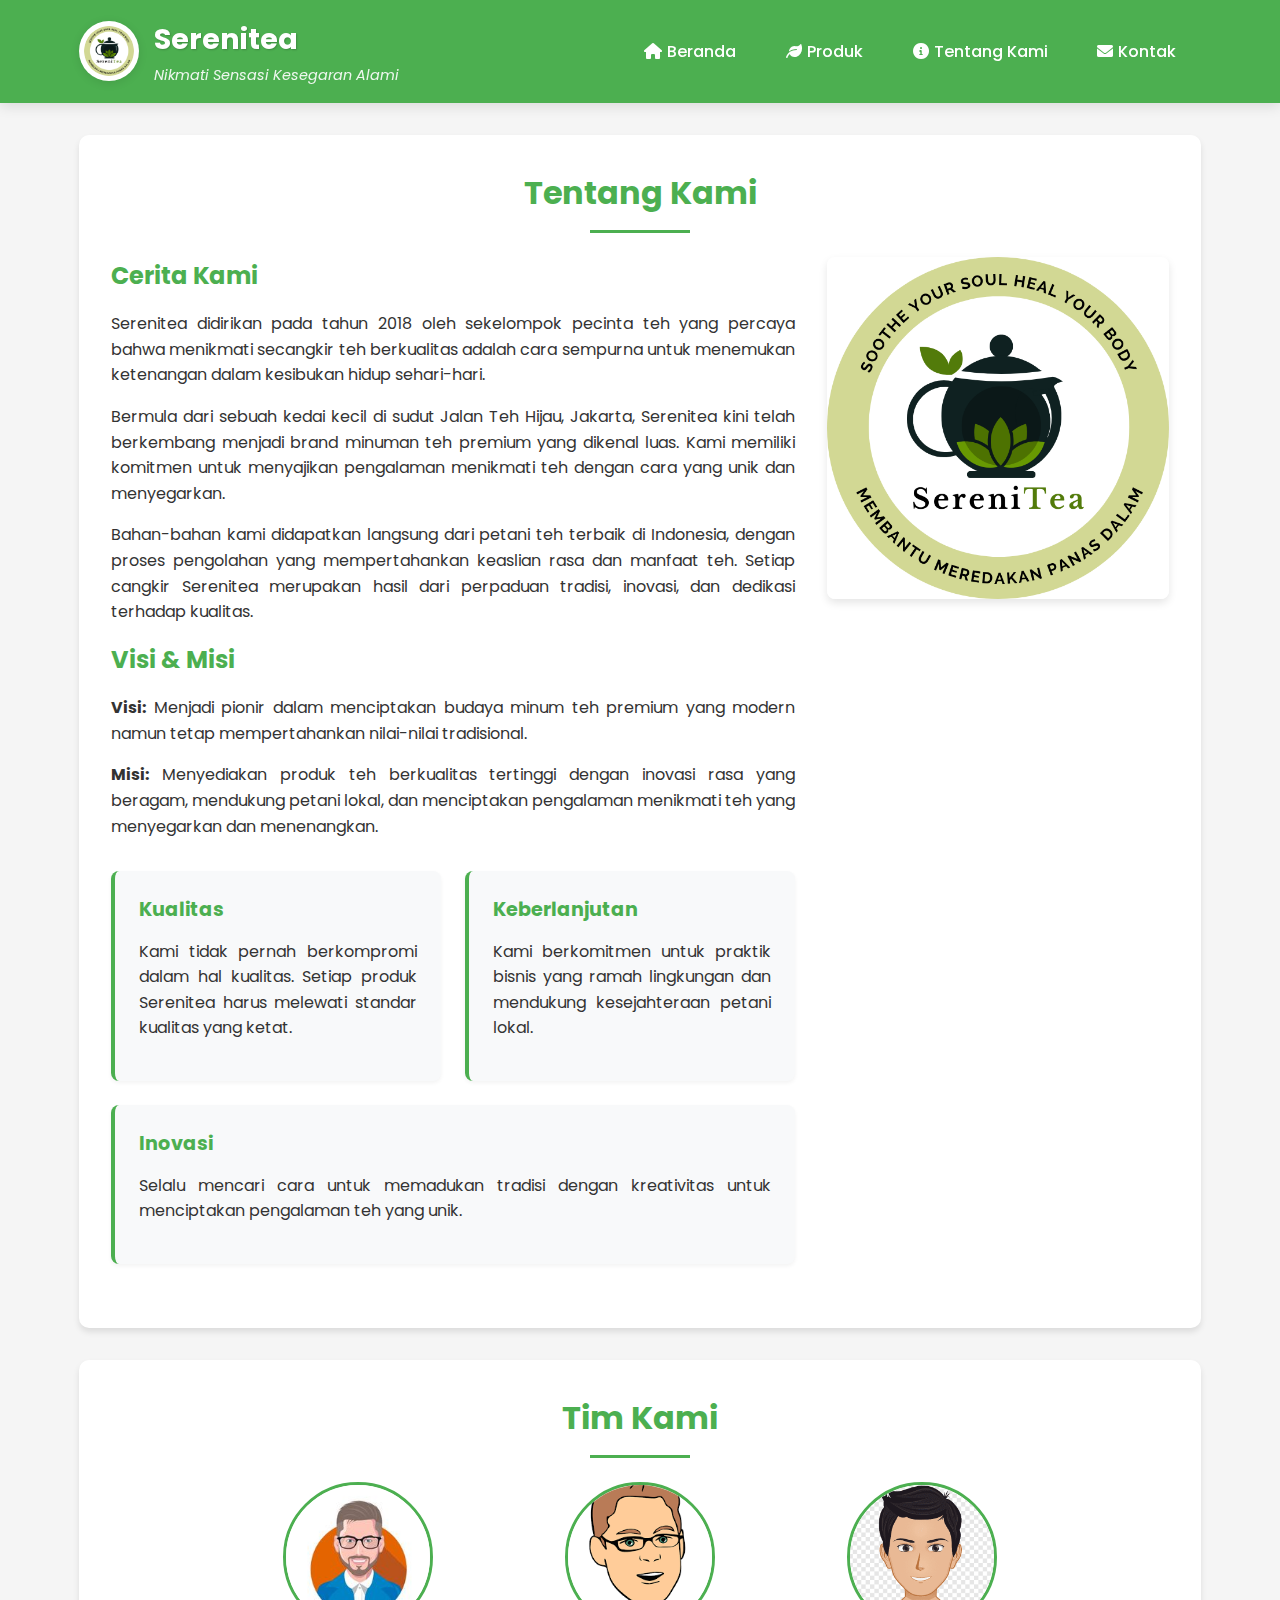
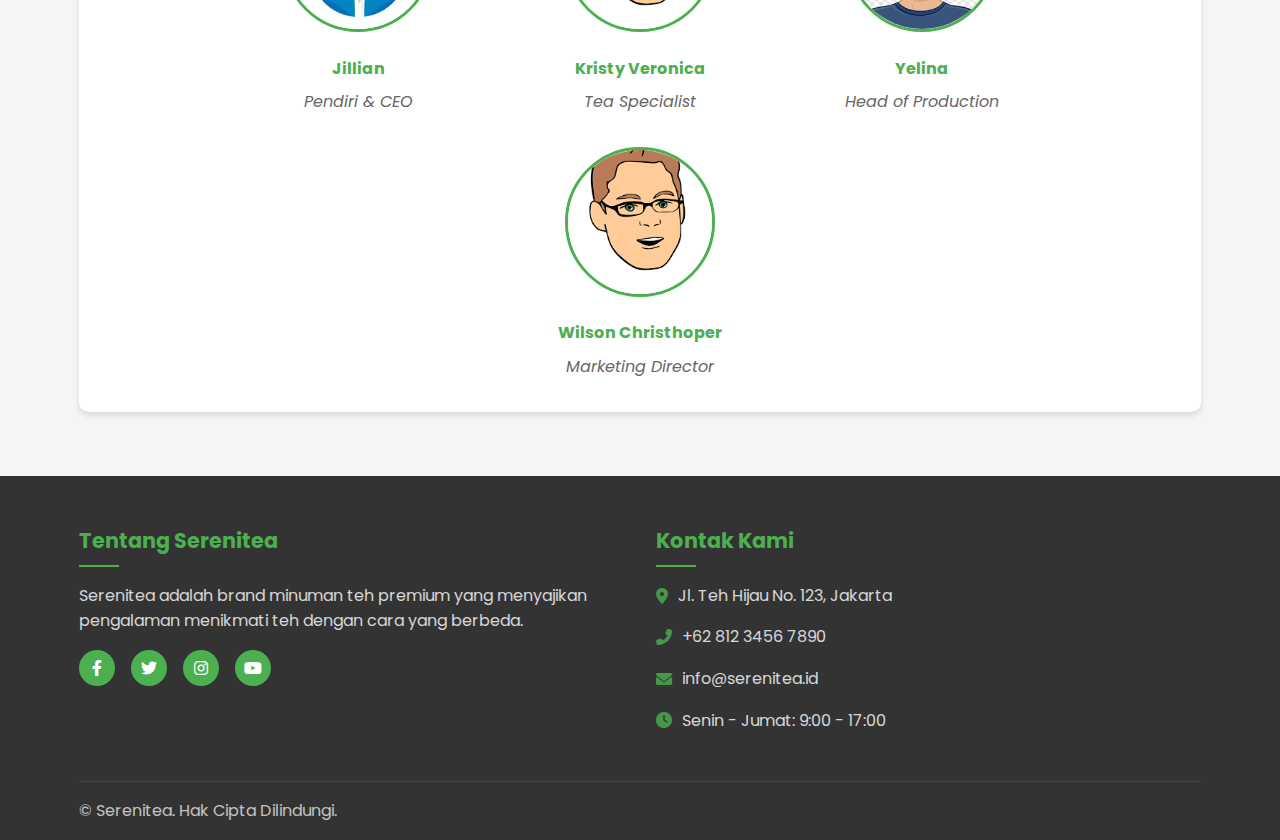
==== about.html @ 5ed1a0b8 "newest" ====
<!DOCTYPE html>
<html lang="id">

<head>
    <meta charset="UTF-8">
    <meta name="viewport" content="width=device-width, initial-scale=1.0">
    <title>Serenitea - Tentang Kami</title>
    <link rel="stylesheet" href="style.css">
    <link rel="preconnect" href="https://fonts.googleapis.com">
    <link rel="preconnect" href="https://fonts.gstatic.com" crossorigin>
    <link href="https://fonts.googleapis.com/css2?family=Poppins:wght@300;400;500;600;700&display=swap" rel="stylesheet">
    <link rel="stylesheet" href="https://cdnjs.cloudflare.com/ajax/libs/font-awesome/6.0.0/css/all.min.css">
    <style>
        /* Main content styles */
        .about-section {
            background-color: white;
            border-radius: 10px;
            box-shadow: 0 4px 6px rgba(0, 0, 0, 0.1);
            padding: 2rem;
            margin-bottom: 2rem;
        }

        .section-title {
            color: #4CAF50;
            text-align: center;
            margin-bottom: 1.5rem;
            font-size: 2rem;
            position: relative;
            padding-bottom: 15px;
        }

        .section-title:after {
            content: '';
            position: absolute;
            width: 100px;
            height: 3px;
            background-color: #4CAF50;
            bottom: 0;
            left: 50%;
            transform: translateX(-50%);
        }

        .about-content {
            display: flex;
            flex-wrap: wrap;
            gap: 2rem;
            margin-bottom: 2rem;
        }

        .about-image {
            flex: 1;
            min-width: 300px;
        }

        .about-image img {
            width: 100%;
            height: auto;
            border-radius: 8px;
            box-shadow: 0 4px 8px rgba(0, 0, 0, 0.1);
        }

        .about-text {
            flex: 2;
            min-width: 300px;
        }

        .about-text p {
            margin-bottom: 1rem;
            text-align: justify;
        }

        .about-text h3 {
            color: #4CAF50;
            margin-bottom: 1rem;
            font-size: 1.5rem;
        }

        .mission-values {
            display: flex;
            flex-wrap: wrap;
            gap: 1.5rem;
            margin-top: 2rem;
        }

        .value-card {
            flex: 1;
            min-width: 250px;
            background-color: #f8f9fa;
            padding: 1.5rem;
            border-radius: 8px;
            box-shadow: 0 2px 4px rgba(0, 0, 0, 0.05);
            border-left: 4px solid #4CAF50;
        }

        .value-card h4 {
            color: #4CAF50;
            margin-bottom: 0.8rem;
            font-size: 1.2rem;
        }

        .team-section {
            background-color: white;
            border-radius: 10px;
            box-shadow: 0 4px 6px rgba(0, 0, 0, 0.1);
            padding: 2rem;
            margin-bottom: 2rem;
        }

        .team-members {
            display: flex;
            flex-wrap: wrap;
            gap: 2rem;
            justify-content: center;
        }

        .team-member {
            width: 250px;
            text-align: center;
        }

        .team-member img {
            width: 150px;
            height: 150px;
            border-radius: 50%;
            object-fit: cover;
            border: 3px solid #4CAF50;
            margin-bottom: 1rem;
        }

        .team-member h4 {
            color: #4CAF50;
            margin-bottom: 0.5rem;
        }

        .team-member p {
            color: #666;
            font-style: italic;
        }

        /* Basic responsive styles */
        @media (max-width: 768px) {
            .about-content {
                flex-direction: column;
            }

            .about-image {
                order: -1;
            }
        }

        @media (max-width: 480px) {
            .value-card {
                min-width: 100%;
            }
        }

        /* Header and footer styles */
        header {
            background-color: var(--primary-color);
            color: var(--white);
            box-shadow: var(--shadow);
            padding: 1rem 0;
            position: sticky;
            top: 0;
            z-index: 100;
            width: 100%;
            top: 0;
            z-index: 1000;
            transition: var(--transition);
        }

        header.scrolled {
            padding: 0.5rem 0;
            background-color: rgba(76, 175, 80, 0.95);
            backdrop-filter: blur(10px);
        }

        .header-container {
            display: flex;
            justify-content: space-between;
            align-items: center;
        }

        .logo-container {
            display: flex;
            align-items: center;
        }

        .brand-logo {
            width: 60px;
            height: 60px;
            margin-right: 15px;
            object-fit: contain;
            border-radius: 50%;
            box-shadow: 0 2px 10px rgba(0, 0, 0, 0.1);
            padding: 5px;
            background-color: var(--white);
        }

        .logo {
            font-size: 1.8rem;
            font-weight: 700;
            margin-bottom: 0.1rem;
            text-shadow: 1px 1px 2px rgba(0, 0, 0, 0.2);
            color: var(--white);
        }

        .tagline {
            font-size: 0.9rem;
            font-style: italic;
            opacity: 0.9;
        }

        .nav-list {
            display: flex;
            list-style: none;
        }

        .nav-list li {
            margin: 0 12px;
        }

        .nav-list a {
            color: var(--white);
            padding: 0.5rem 0.8rem;
            border-radius: 20px;
            font-weight: 500;
            transition: var(--transition);
            display: flex;
            align-items: center;
        }

        .nav-list a i {
            margin-right: 5px;
        }

        .nav-list a:hover,
        .nav-list a.active {
            background-color: rgba(255, 255, 255, 0.2);
            transform: translateY(-2px);
        }

        .menu-toggle {
            display: none;
            font-size: 1.5rem;
            cursor: pointer;
        }

        footer {
            background-color: #333;
            color: white;
            padding: 3rem 0 1rem;
        }

        .footer-content {
            display: flex;
            flex-wrap: wrap;
            gap: 2rem;
            margin-bottom: 2rem;
        }

        .footer-section {
            flex: 1;
            min-width: 250px;
        }

        .footer-section h3 {
            color: #4CAF50;
            margin-bottom: 1rem;
            font-size: 1.3rem;
        }

        .social-links {
            display: flex;
            gap: 1rem;
            margin-top: 1rem;
        }

        .social-links a {
            display: inline-block;
            width: 36px;
            height: 36px;
            background-color: #4CAF50;
            color: white;
            border-radius: 50%;
            display: flex;
            justify-content: center;
            align-items: center;
            transition: background-color 0.3s;
        }

        .social-links a:hover {
            background-color: #388E3C;
        }

        .footer-bottom {
            text-align: center;
            padding-top: 1rem;
            border-top: 1px solid #444;
        }

        /* Responsive styles */
        @media (max-width: 768px) {
            .menu-toggle {
                display: block;
            }

            .nav-list {
                position: absolute;
                top: 100%;
                left: 0;
                right: 0;
                background-color: white;
                flex-direction: column;
                padding: 1rem 0;
                box-shadow: 0 2px 4px rgba(0, 0, 0, 0.1);
                display: none;
            }

            .nav-list.active {
                display: flex;
            }

            .nav-list li {
                margin: 0.5rem 0;
                text-align: center;
            }
        }

        main {
            padding: 2rem 0;
        }

        body {
            font-family: 'Poppins', sans-serif;
            line-height: 1.6;
            color: #333;
            background-color: #f5f5f5;
            margin: 0;
            padding: 0;
        }
    </style>
</head>

<body>
    <header>
        <div class="container">
            <div class="header-container">
                <div class="logo-container">
                    <img src="images/sereni1.png" alt="Serenitea Logo" class="brand-logo">
                    <div class="brand-text">
                        <h1 class="logo">Serenitea</h1>
                        <div class="tagline">Nikmati Sensasi Kesegaran Alami</div>
                    </div>
                </div>
                <nav id="main-nav">
                    <div class="menu-toggle" id="menu-toggle">
                        <i class="fas fa-bars"></i>
                    </div>
                    <ul class="nav-list" id="nav-list">
                        <li><a href="index.html"><i class="fas fa-home"></i> Beranda</a></li>
                        <li><a href="index.html#products"><i class="fas fa-leaf"></i> Produk</a></li>
                        <li><a href="about.html"><i class="fas fa-info-circle"></i> Tentang Kami</a></li>
                        <li><a href="contact.html"><i class="fas fa-envelope"></i> Kontak</a></li>
                    </ul>
                </nav>
            </div>
        </div>
    </header>

    <main>
        <div class="container">
            <section class="about-section">
                <h2 class="section-title">Tentang Kami</h2>
                <div class="about-content">
                    <div class="about-text">
                        <h3>Cerita Kami</h3>
                        <p>Serenitea didirikan pada tahun 2018 oleh sekelompok pecinta teh yang percaya bahwa menikmati secangkir teh berkualitas adalah cara sempurna untuk menemukan ketenangan dalam kesibukan hidup sehari-hari.</p>
                        <p>Bermula dari sebuah kedai kecil di sudut Jalan Teh Hijau, Jakarta, Serenitea kini telah berkembang menjadi brand minuman teh premium yang dikenal luas. Kami memiliki komitmen untuk menyajikan pengalaman menikmati teh dengan cara yang unik dan menyegarkan.</p>
                        <p>Bahan-bahan kami didapatkan langsung dari petani teh terbaik di Indonesia, dengan proses pengolahan yang mempertahankan keaslian rasa dan manfaat teh. Setiap cangkir Serenitea merupakan hasil dari perpaduan tradisi, inovasi, dan dedikasi terhadap kualitas.</p>

                        <h3>Visi & Misi</h3>
                        <p><strong>Visi:</strong> Menjadi pionir dalam menciptakan budaya minum teh premium yang modern namun tetap mempertahankan nilai-nilai tradisional.</p>
                        <p><strong>Misi:</strong> Menyediakan produk teh berkualitas tertinggi dengan inovasi rasa yang beragam, mendukung petani lokal, dan menciptakan pengalaman menikmati teh yang menyegarkan dan menenangkan.</p>

                        <div class="mission-values">
                            <div class="value-card">
                                <h4>Kualitas</h4>
                                <p>Kami tidak pernah berkompromi dalam hal kualitas. Setiap produk Serenitea harus melewati standar kualitas yang ketat.</p>
                            </div>
                            <div class="value-card">
                                <h4>Keberlanjutan</h4>
                                <p>Kami berkomitmen untuk praktik bisnis yang ramah lingkungan dan mendukung kesejahteraan petani lokal.</p>
                            </div>
                            <div class="value-card">
                                <h4>Inovasi</h4>
                                <p>Selalu mencari cara untuk memadukan tradisi dengan kreativitas untuk menciptakan pengalaman teh yang unik.</p>
                            </div>
                        </div>
                    </div>
                    <div class="about-image">
                        <img src="images/sereni1.png" alt="Serenitea Story">
                    </div>
                </div>
            </section>

            <section class="team-section">
                <h2 class="section-title">Tim Kami</h2>
                <div class="team-members">
                    <div class="team-member">
                        <img src="images/avatar1.jpg" alt="Ahmad Rasyid">
                        <h4>Jillian</h4>
                        <p>Pendiri & CEO</p>
                    </div>
                    <div class="team-member">
                        <img src="images/avatar2.png" alt="Sari Dewi">
                        <h4>Kristy Veronica</h4>
                        <p>Tea Specialist</p>
                    </div>
                    <div class="team-member">
                        <img src="images/avatar3.png" alt="Budi Santoso">
                        <h4>Yelina</h4>
                        <p>Head of Production</p>
                    </div>
                    <div class="team-member">
                        <img src="images/avatar2.png" alt="Maya Kusuma">
                        <h4>Wilson Christhoper</h4>
                        <p>Marketing Director</p>
                    </div>
                </div>
            </section>
        </div>
    </main>

    <footer>
        <div class="container">
            <div class="footer-content">
                <div class="footer-section about">
                    <h3>Tentang Serenitea</h3>
                    <p>Serenitea adalah brand minuman teh premium yang menyajikan pengalaman menikmati teh dengan cara yang
                        berbeda.</p>
                    <div class="social-links">
                        <a href="#"><i class="fab fa-facebook-f"></i></a>
                        <a href="#"><i class="fab fa-twitter"></i></a>
                        <a href="https://www.instagram.com/sereniitea.co"><i class="fab fa-instagram"></i></a>
                        <a href="#"><i class="fab fa-youtube"></i></a>
                    </div>
                </div>

                <div class="footer-section contact">
                    <h3>Kontak Kami</h3>
                    <div class="contact-info">
                        <p><i class="fas fa-map-marker-alt"></i> Jl. Teh Hijau No. 123, Jakarta</p>
                        <p><i class="fas fa-phone-alt"></i> +62 812 3456 7890</p>
                        <p><i class="fas fa-envelope"></i> info@serenitea.id</p>
                        <p><i class="fas fa-clock"></i> Senin - Jumat: 9:00 - 17:00</p>
                    </div>
                </div>
            </div>

            <div class="footer-bottom">
                <p>&copy; <?php echo date('Y'); ?> Serenitea. Hak Cipta Dilindungi.</p>
            </div>
        </div>
    </footer>
</body>

</html>
---- style.css ----
/* Base Styles */
:root {
    --primary-color: #4CAF50;
    --primary-dark: #388E3C;
    --primary-light: #C8E6C9;
    --secondary-color: #6D4C41;
    --accent-color: #FF9800;
    --text-color: #333;
    --text-light: #666;
    --text-dark: #222;
    --background: #f8f9fa;
    --white: #fff;
    --gray-light: #eee;
    --shadow: 0 4px 12px rgba(0, 0, 0, 0.1);
    --border-radius: 8px;
    --transition: all 0.3s ease;
}

* {
    margin: 0;
    padding: 0;
    box-sizing: border-box;
    font-family: 'Poppins', sans-serif;
}

html {
    scroll-behavior: smooth;
    font-size: 16px;
}

body {
    background-color: var(--background);
    color: var(--text-color);
    line-height: 1.6;
    overflow-x: hidden;
}

.container {
    width: 90%;
    max-width: 1200px;
    margin: 0 auto;
    padding: 0 15px;
}

a {
    text-decoration: none;
    color: var(--primary-color);
    transition: var(--transition);
}

img {
    max-width: 100%;
    height: auto;
}

/* Buttons */
.btn-primary,
.btn-secondary {
    display: inline-block;
    padding: 0.8rem 1.5rem;
    border-radius: var(--border-radius);
    font-weight: 500;
    text-align: center;
    transition: var(--transition);
    cursor: pointer;
    border: none;
    outline: none;
}

.btn-primary {
    background-color: var(--primary-color);
    color: var(--white);
    box-shadow: 0 2px 5px rgba(76, 175, 80, 0.3);
}

.btn-primary:hover {
    background-color: var(--primary-dark);
    transform: translateY(-2px);
    box-shadow: 0 4px 8px rgba(76, 175, 80, 0.4);
}

.btn-secondary {
    background-color: transparent;
    color: var(--primary-color);
    border: 1px solid var(--primary-color);
}

.btn-secondary:hover {
    background-color: var(--primary-light);
    color: var(--primary-dark);
    transform: translateY(-2px);
}

/* Header */
header {
    background-color: var(--primary-color);
    color: var(--white);
    padding: 1rem 0;
    box-shadow: var(--shadow);
    position: fixed;
    width: 100%;
    top: 0;
    z-index: 1000;
    transition: var(--transition);
}

header.scrolled {
    padding: 0.5rem 0;
    background-color: rgba(76, 175, 80, 0.95);
    backdrop-filter: blur(10px);
}

.header-container {
    display: flex;
    justify-content: space-between;
    align-items: center;
}

.logo-container {
    display: flex;
    align-items: center;
}

.brand-logo {
    width: 60px;
    height: 60px;
    margin-right: 15px;
    object-fit: contain;
    border-radius: 50%;
    box-shadow: 0 2px 10px rgba(0, 0, 0, 0.1);
    padding: 5px;
    background-color: var(--white);
}

.logo {
    font-size: 1.8rem;
    font-weight: 700;
    margin-bottom: 0.1rem;
    text-shadow: 1px 1px 2px rgba(0, 0, 0, 0.2);
    color: var(--white);
}

.tagline {
    font-size: 0.9rem;
    font-style: italic;
    opacity: 0.9;
}

.nav-list {
    display: flex;
    list-style: none;
}

.nav-list li {
    margin: 0 12px;
}

.nav-list a {
    color: var(--white);
    padding: 0.5rem 0.8rem;
    border-radius: 20px;
    font-weight: 500;
    transition: var(--transition);
    display: flex;
    align-items: center;
}

.nav-list a i {
    margin-right: 5px;
}

.nav-list a:hover,
.nav-list a.active {
    background-color: rgba(255, 255, 255, 0.2);
    transform: translateY(-2px);
}

.menu-toggle {
    display: none;
    font-size: 1.5rem;
    cursor: pointer;
}

/* Hero Section */
.hero {
    height: 80vh;
    min-height: 500px;
    background: linear-gradient(rgba(0, 0, 0, 0.5), rgba(0, 0, 0, 0.5)), url('images/hero-bg.jpg');
    background-size: cover;
    background-position: center;
    display: flex;
    align-items: center;
    margin-top: 70px;
    color: var(--white);
    text-align: center;
    position: relative;
}

.hero::after {
    content: '';
    position: absolute;
    bottom: 0;
    left: 0;
    width: 100%;
    height: 100px;
    background: linear-gradient(to bottom, transparent, var(--background));
}

.hero-content {
    z-index: 1;
    max-width: 800px;
    margin: 0 auto;
    padding: 0 20px;
}

.hero-content h1 {
    font-size: 3rem;
    margin-bottom: 1.5rem;
    text-shadow: 2px 2px 4px rgba(0, 0, 0, 0.5);
}

.hero-content p {
    font-size: 1.2rem;
    margin-bottom: 2rem;
    text-shadow: 1px 1px 2px rgba(0, 0, 0, 0.5);
}

/* Section Styles */
section {
    padding: 4rem 0;
}

.section-title {
    color: var(--primary-color);
    text-align: center;
    margin-bottom: 2.5rem;
    font-size: 2.2rem;
    position: relative;
    padding-bottom: 15px;
}

.section-title:after {
    content: '';
    position: absolute;
    width: 80px;
    height: 3px;
    background-color: var(--primary-color);
    bottom: 0;
    left: 50%;
    transform: translateX(-50%);
}

/* Welcome Section */
.welcome-section {
    background-color: var(--white);
    border-radius: var(--border-radius);
    box-shadow: var(--shadow);
    padding: 3rem;
    margin-bottom: 2rem;
}

.welcome-content {
    display: flex;
    gap: 3rem;
    align-items: center;
}

.welcome-text {
    flex: 1;
}

.welcome-text p {
    margin-bottom: 1.5rem;
    color: var(--text-light);
    line-height: 1.8;
}

.welcome-features {
    display: flex;
    gap: 1.5rem;
    margin: 2rem 0;
}

.feature {
    flex: 1;
    text-align: center;
    padding: 1.5rem;
    background-color: var(--gray-light);
    border-radius: var(--border-radius);
    transition: var(--transition);
}

.feature:hover {
    transform: translateY(-5px);
    box-shadow: var(--shadow);
}

.feature i {
    font-size: 2rem;
    color: var(--primary-color);
    margin-bottom: 1rem;
}

.feature h3 {
    font-size: 1.2rem;
    margin-bottom: 0.5rem;
    color: var(--text-dark);
}

.feature p {
    font-size: 0.9rem;
    color: var(--text-light);
    margin-bottom: 0;
}

.welcome-image {
    flex: 1;
    border-radius: var(--border-radius);
    overflow: hidden;
    box-shadow: var(--shadow);
}

.welcome-image img {
    width: 100%;
    height: 100%;
    object-fit: cover;
    transition: var(--transition);
    vertical-align: middle;
}

.welcome-image:hover img {
    transform: scale(1.05);
}

/* Products Section */
.products-section {
    background-color: var(--white);
    border-radius: var(--border-radius);
    box-shadow: var(--shadow);
    padding: 3rem;
    margin-bottom: 2rem;
}

.products-filter {
    display: flex;
    justify-content: center;
    flex-wrap: wrap;
    gap: 1rem;
    margin-bottom: 2rem;
}

.filter-btn {
    padding: 0.5rem 1.5rem;
    background-color: transparent;
    border: 1px solid var(--primary-color);
    border-radius: 30px;
    cursor: pointer;
    font-size: 0.9rem;
    transition: var(--transition);
    color: var(--primary-color);
}

.filter-btn:hover,
.filter-btn.active {
    background-color: var(--primary-color);
    color: var(--white);
}

.products-grid {
    display: grid;
    grid-template-columns: repeat(auto-fill, minmax(260px, 1fr));
    gap: 2rem;
}

.product-card {
    background-color: var(--white);
    border-radius: var(--border-radius);
    overflow: hidden;
    box-shadow: 0 5px 15px rgba(0, 0, 0, 0.08);
    transition: var(--transition);
    position: relative;
    display: flex;
    flex-direction: column;
}

.product-card:hover {
    transform: translateY(-10px);
    box-shadow: 0 15px 30px rgba(0, 0, 0, 0.1);
}

.product-badge {
    position: absolute;
    top: 15px;
    left: -5px;
    background: var(--accent-color);
    color: var(--white);
    padding: 5px 15px;
    font-size: 0.8rem;
    font-weight: 600;
    border-radius: 0 20px 20px 0;
    z-index: 2;
    box-shadow: 0 2px 5px rgba(0, 0, 0, 0.2);
}

.product-badge:before {
    content: '';
    position: absolute;
    left: 0;
    bottom: -5px;
    width: 5px;
    height: 5px;
    background-color: darken(var(--accent-color), 30%);
    border-radius: 0 0 0 5px;
    filter: brightness(60%);
}

.product-image {
    height: 200px;
    overflow: hidden;
    position: relative;
}

.product-image img {
    width: 100%;
    height: 100%;
    object-fit: cover;
    transition: var(--transition);
}

.product-overlay {
    position: absolute;
    top: 0;
    left: 0;
    width: 100%;
    height: 100%;
    background-color: rgba(0, 0, 0, 0.5);
    display: flex;
    align-items: center;
    justify-content: center;
    opacity: 0;
    transition: var(--transition);
}

.product-card:hover .product-overlay {
    opacity: 1;
}

.product-card:hover .product-image img {
    transform: scale(1.1);
}

.btn-view {
    background-color: var(--white);
    color: var(--primary-color);
    padding: 0.6rem 1.2rem;
    border-radius: 30px;
    font-weight: 500;
    transition: var(--transition);
}

.btn-view:hover {
    background-color: var(--primary-color);
    color: var(--white);
}

.product-info {
    padding: 1.5rem;
    display: flex;
    flex-direction: column;
    flex-grow: 1;
}

.product-name {
    font-size: 1.2rem;
    font-weight: 600;
    margin-bottom: 0.5rem;
    color: var(--primary-color);
}

.product-rating {
    margin-bottom: 0.8rem;
    color: #FFD700;
}

.product-rating span {
    color: var(--text-light);
    margin-left: 5px;
    font-size: 0.9rem;
}

.product-description {
    font-size: 0.9rem;
    color: var(--text-light);
    margin-bottom: 1rem;
    flex-grow: 1;
}

.product-price {
    font-weight: 700;
    color: var(--text-dark);
    margin-bottom: 1rem;
    font-size: 1.1rem;
}

.product-actions {
    display: flex;
    gap: 0.8rem;
}

.product-actions a {
    flex: 1;
    padding: 0.5rem;
    font-size: 0.9rem;
    text-align: center;
}

.products-more {
    text-align: center;
    margin-top: 2.5rem;
}

/* Testimonial Section */
.testimonial-section {
    background-color: var(--white);
    border-radius: var(--border-radius);
    box-shadow: var(--shadow);
    padding: 3rem;
    margin-bottom: 2rem;
}

.testimonial-slider {
    position: relative;
    max-width: 900px;
    margin: 0 auto;
}

.testimonial-item {
    text-align: center;
    padding: 1.5rem;
    background-color: var(--gray-light);
    border-radius: var(--border-radius);
    margin: 0 auto;
    max-width: 700px;
}

.testimonial-rating {
    color: #FFD700;
    margin-bottom: 1rem;
}

.testimonial-text {
    font-size: 1.1rem;
    font-style: italic;
    margin-bottom: 1.5rem;
    color: var(--text-dark);
    line-height: 1.8;
}

.testimonial-author {
    display: flex;
    align-items: center;
    justify-content: center;
    gap: 15px;
}

.testimonial-avatar {
    width: 60px;
    height: 60px;
    border-radius: 50%;
    object-fit: cover;
    border: 3px solid var(--primary-light);
}

.testimonial-author h4 {
    font-weight: 600;
    margin-bottom: 0.2rem;
}

.testimonial-author p {
    font-size: 0.9rem;
    color: var(--text-light);
}

.testimonial-navigation {
    display: flex;
    align-items: center;
    justify-content: center;
    margin-top: 2rem;
}

/* Footer */
footer {
    background-color: #333;
    color: var(--white);
    padding: 4rem 0 2rem;
}

.footer-content {
    display: flex;
    flex-wrap: wrap;
    gap: 2rem;
    margin-bottom: 2rem;
}

.footer-section {
    flex: 1;
    min-width: 250px;
}

.footer-section h3 {
    color: var(--primary-color);
    margin-bottom: 1.5rem;
    font-size: 1.3rem;
    position: relative;
    padding-bottom: 10px;
}

.footer-section h3:after {
    content: '';
    position: absolute;
    width: 40px;
    height: 2px;
    background-color: var(--primary-color);
    bottom: 0;
    left: 0;
}

.footer-section p {
    margin-bottom: 1rem;
    opacity: 0.8;
}

.social-links {
    display: flex;
    gap: 15px;
    margin-top: 1.5rem;
}

.social-links a {
    display: flex;
    align-items: center;
    justify-content: center;
    width: 40px;
    height: 40px;
    background-color: rgba(255, 255, 255, 0.1);
    border-radius: 50%;
    color: var(--white);
    transition: var(--transition);
}

.social-links a:hover {
    background-color: var(--primary-color);
    transform: translateY(-3px);
}

.footer-section.links ul {
    list-style: none;
}

.footer-section.links ul li {
    margin-bottom: 0.8rem;
}

.footer-section.links ul li a {
    color: var(--white);
    opacity: 0.8;
    transition: var(--transition);
}

.footer-section.links ul li a:hover {
    opacity: 1;
    color: var(--primary-color);
    margin-left: 5px;
}

.contact-info p {
    display: flex;
    align-items: center;
    margin-bottom: 1rem;
}

.contact-info p i {
    margin-right: 10px;
    color: var(--primary-color);
}

.footer-bottom {
    text-align: center;
    padding-top: 2rem;
    border-top: 1px solid rgba(255, 255, 255, 0.1);
    display: flex;
    flex-wrap: wrap;
    justify-content: space-between;
    align-items: center;
    gap: 1rem;
}

.footer-bottom p {
    opacity: 0.7;
}

.footer-payment {
    display: flex;
    align-items: center;
    gap: 10px;
}

.footer-payment span {
    opacity: 0.7;
    font-size: 0.9rem;
}

.footer-payment img {
    height: 30px;
}

/* Back to Top */
.back-to-top {
    position: fixed;
    bottom: 30px;
    right: 30px;
    width: 50px;
    height: 50px;
    background-color: var(--primary-color);
    color: var(--white);
    border-radius: 50%;
    display: flex;
    align-items: center;
    justify-content: center;
    box-shadow: 0 2px 10px rgba(0, 0, 0, 0.2);
    opacity: 0;
    visibility: hidden;
    transition: var(--transition);
    z-index: 999;
}

.back-to-top.active {
    opacity: 1;
    visibility: visible;
}

.back-to-top:hover {
    background-color: var(--primary-dark);
    transform: translateY(-5px);
}

/* Responsive Design */
@media (max-width: 992px) {
    .welcome-content {
        flex-direction: column;
    }

.welcome-image {
    order: -1;
}

.products-grid {
    grid-template-columns: repeat(auto-fill, minmax(220px, 1fr));
}
}

@media (max-width: 768px) {
    html {
        font-size: 14px;
    }

    Copy.hero-content h1 {
        font-size: 2.5rem;
    }

    .menu-toggle {
        display: block;
    }

    .nav-list {
        position: absolute;
        top: 100%;
        left: 0;
        right: 0;
        background-color: var(--primary-color);
        flex-direction: column;
        padding: 1rem 0;
        clip-path: polygon(0 0, 100% 0, 100% 0, 0 0);
        transition: var(--transition);
    }

    .nav-list.active {
        clip-path: polygon(0 0, 100% 0, 100% 100%, 0 100%);
    }

    .nav-list li {
        margin: 0.5rem 0;
    }

    .welcome-features {
        flex-direction: column;
    }

    .products-grid {
        grid-template-columns: repeat(auto-fill, minmax(230px, 1fr));
    }

    .tracking-form {
        flex-direction: column;
    }

    .newsletter-form {
        flex-direction: column;
    }
}

@media (max-width: 576px) {
    .hero-content h1 {
        font-size: 2rem;
    }

    Copy.welcome-section,
    .products-section,
    .testimonial-section {
        padding: 2rem 1.5rem;
    }

    .section-title {
        font-size: 1.8rem;
    }

    .products-grid {
        grid-template-columns: 1fr;
    }

    .footer-bottom {
        flex-direction: column;
    }
}

/* Modal Styles */
.modal {
  display: none;
  position: fixed;
  z-index: 1000;
  left: 0;
  top: 0;
  width: 100%;
  height: 100%;
  overflow: hidden;
  background-color: rgba(0, 0, 0, 0.7);
}

.modal-content {
  background-color: #fff;
  margin: 10% auto;
  padding: 20px;
  border-radius: 8px;
  width: 80%;
  max-width: 600px;
  box-shadow: 0 4px 8px rgba(0, 0, 0, 0.2);
  position: relative;
  overflow-y: auto;
  max-height: 80vh;
}

.close-modal {
  position: absolute;
  top: 10px;
  right: 15px;
  color: #666;
  font-size: 28px;
  font-weight: bold;
  cursor: pointer;
}

.close-modal:hover {
  color: #000;
}

.modal-product-image {
  width: 100%;
  max-height: 300px;
  object-fit: cover;
  border-radius: 4px;
  margin-bottom: 15px;
}

.modal-product-title {
  font-size: 24px;
  margin-bottom: 10px;
}

.modal-product-rating {
  color: #f8ce0b;
  margin-bottom: 10px;
}

.modal-product-price {
  font-size: 20px;
  font-weight: bold;
  color: #4CAF50;
  margin-bottom: 15px;
}

.modal-product-description {
  margin-bottom: 15px;
  line-height: 1.6;
}
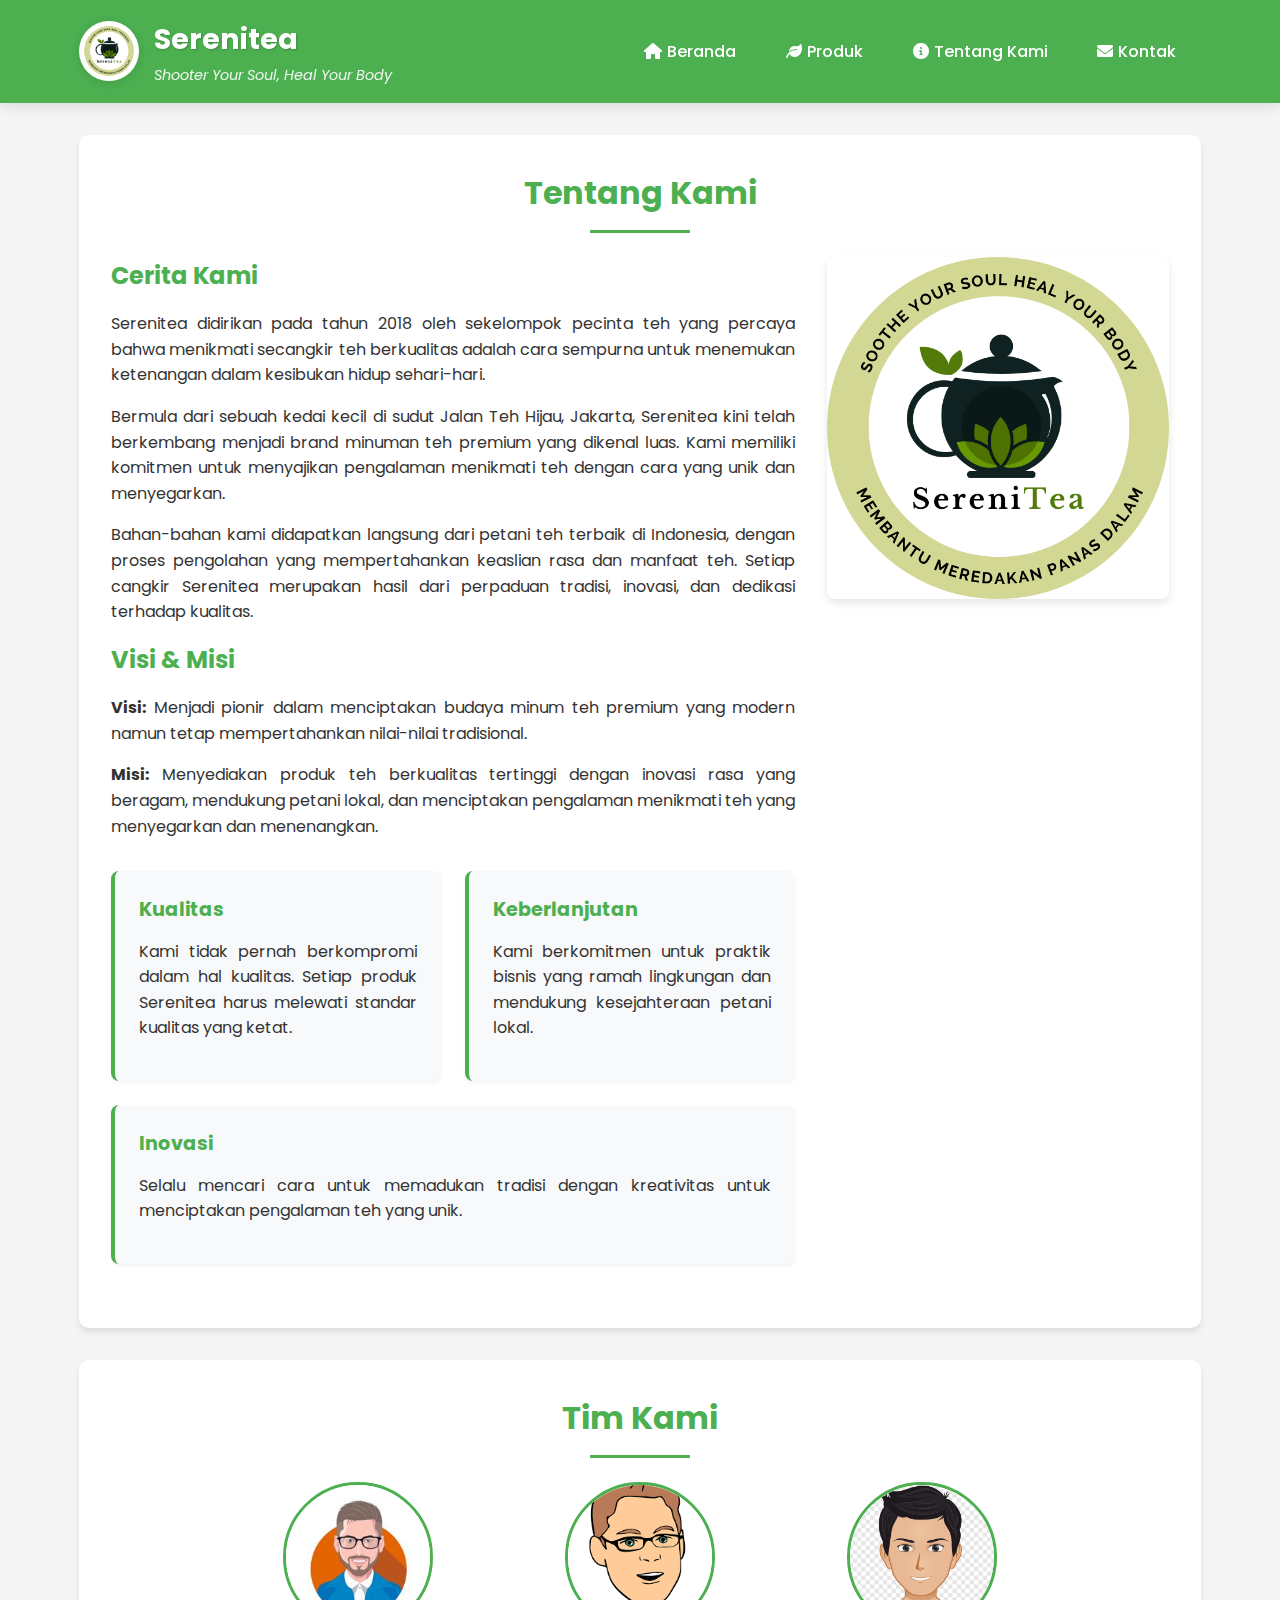
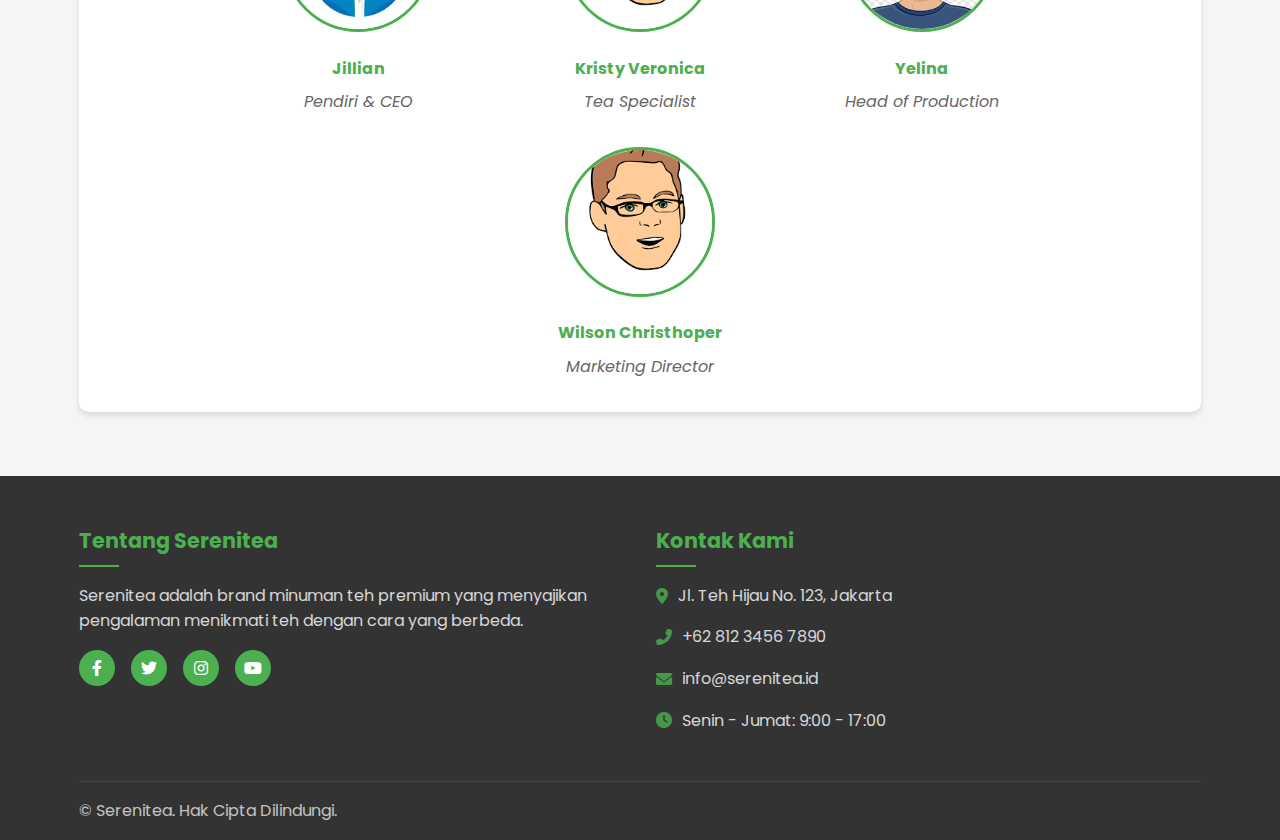
==== commit 60fbbc89: "Update about.html" ====
--- a/about.html
+++ b/about.html
@@ -310,20 +310,19 @@
                 top: 100%;
                 left: 0;
                 right: 0;
-                background-color: white;
+                background-color: var(--primary-color);
                 flex-direction: column;
                 padding: 1rem 0;
-                box-shadow: 0 2px 4px rgba(0, 0, 0, 0.1);
-                display: none;
+                clip-path: polygon(0 0, 100% 0, 100% 0, 0 0);
+                transition: var(--transition);
             }
 
             .nav-list.active {
-                display: flex;
+                clip-path: polygon(0 0, 100% 0, 100% 100%, 0 100%);
             }
 
             .nav-list li {
                 margin: 0.5rem 0;
-                text-align: center;
             }
         }
 
@@ -350,14 +349,14 @@
                     <img src="images/sereni1.png" alt="Serenitea Logo" class="brand-logo">
                     <div class="brand-text">
                         <h1 class="logo">Serenitea</h1>
-                        <div class="tagline">Nikmati Sensasi Kesegaran Alami</div>
+                        <div class="tagline">Shooter Your Soul, Heal Your Body</div>
                     </div>
                 </div>
                 <nav id="main-nav">
                     <div class="menu-toggle" id="menu-toggle">
                         <i class="fas fa-bars"></i>
                     </div>
-                    <ul class="nav-list" id="nav-list">
+                    <ul class="nav-list">
                         <li><a href="index.html"><i class="fas fa-home"></i> Beranda</a></li>
                         <li><a href="index.html#products"><i class="fas fa-leaf"></i> Produk</a></li>
                         <li><a href="about.html"><i class="fas fa-info-circle"></i> Tentang Kami</a></li>
@@ -464,5 +463,5 @@
         </div>
     </footer>
 </body>
-
-</html>+<script src="script.js"></script>
+</html>
--- a/style.css
+++ b/style.css
@@ -77,6 +77,7 @@
     background-color: var(--primary-dark);
     transform: translateY(-2px);
     box-shadow: 0 4px 8px rgba(76, 175, 80, 0.4);
+    transition: all 0.3s ease;
 }
 
 .btn-secondary {
@@ -93,7 +94,7 @@
 
 /* Header */
 header {
-    background-color: var(--primary-color);
+    background-color: rgba(76, 175, 80, 0.9); /* Warna dengan transparansi */
     color: var(--white);
     padding: 1rem 0;
     box-shadow: var(--shadow);
@@ -101,7 +102,8 @@
     width: 100%;
     top: 0;
     z-index: 1000;
-    transition: var(--transition);
+    transition: background-color 0.3s ease;
+    backdrop-filter: blur(10px); /* Efek blur */
 }
 
 header.scrolled {
@@ -160,7 +162,7 @@
     padding: 0.5rem 0.8rem;
     border-radius: 20px;
     font-weight: 500;
-    transition: var(--transition);
+    transition: all 0.3s ease;
     display: flex;
     align-items: center;
 }
@@ -173,12 +175,14 @@
 .nav-list a.active {
     background-color: rgba(255, 255, 255, 0.2);
     transform: translateY(-2px);
+    box-shadow: 0 4px 8px rgba(0, 0, 0, 0.1); /* Bayangan saat hover */
 }
 
 .menu-toggle {
     display: none;
-    font-size: 1.5rem;
     cursor: pointer;
+    font-size: 24px;
+    color: #333;
 }
 
 /* Hero Section */
@@ -341,43 +345,22 @@
     margin-bottom: 2rem;
 }
 
-.products-filter {
-    display: flex;
-    justify-content: center;
-    flex-wrap: wrap;
-    gap: 1rem;
-    margin-bottom: 2rem;
-}
-
-.filter-btn {
-    padding: 0.5rem 1.5rem;
-    background-color: transparent;
-    border: 1px solid var(--primary-color);
-    border-radius: 30px;
-    cursor: pointer;
-    font-size: 0.9rem;
-    transition: var(--transition);
-    color: var(--primary-color);
-}
-
-.filter-btn:hover,
-.filter-btn.active {
-    background-color: var(--primary-color);
-    color: var(--white);
-}
-
 .products-grid {
     display: grid;
-    grid-template-columns: repeat(auto-fill, minmax(260px, 1fr));
+    grid-template-columns: repeat(2, 1fr);
+    grid-template-rows: repeat(2, auto);
     gap: 2rem;
+    max-width: 900px;
+    margin: 0 auto;
 }
 
 .product-card {
+    height: 100%;
     background-color: var(--white);
     border-radius: var(--border-radius);
     overflow: hidden;
-    box-shadow: 0 5px 15px rgba(0, 0, 0, 0.08);
-    transition: var(--transition);
+    transition: transform 0.3s ease, box-shadow 0.3s ease;
+    box-shadow: 0 4px 6px rgba(0, 0, 0, 0.1); /* Bayangan halus */
     position: relative;
     display: flex;
     flex-direction: column;
@@ -502,36 +485,83 @@
     font-size: 1.1rem;
 }
 
-.product-actions {
-    display: flex;
-    gap: 0.8rem;
-}
-
-.product-actions a {
-    flex: 1;
-    padding: 0.5rem;
-    font-size: 0.9rem;
-    text-align: center;
-}
-
-.products-more {
-    text-align: center;
-    margin-top: 2.5rem;
-}
-
 /* Testimonial Section */
 .testimonial-section {
     background-color: var(--white);
     border-radius: var(--border-radius);
     box-shadow: var(--shadow);
-    padding: 3rem;
+    padding: 3rem 1.5rem; /* Reduced side padding for mobile */
     margin-bottom: 2rem;
 }
 
 .testimonial-slider {
     position: relative;
-    max-width: 900px;
-    margin: 0 auto;
+    overflow: hidden;
+    width: 100%;
+    min-height: 200px; /* Base height, will expand with content */
+}
+
+.testimonial-slide {
+    position: absolute;
+    width: 100%;
+    opacity: 0;
+    transform: translateX(20px);
+    transition: opacity 0.6s ease, transform 0.6s ease;
+    pointer-events: none;
+}
+
+.testimonial-slide.active {
+    opacity: 1;
+    transform: translateX(0);
+    position: relative;
+    pointer-events: auto;
+}
+
+.testimonial-grid {
+    display: grid;
+    grid-template-columns: repeat(2, 1fr); /* 2 columns by default */
+    gap: 20px;
+    padding: 10px;
+}
+
+/* Responsive grid - switch to 1 column on mobile */
+@media (max-width: 768px) {
+    .testimonial-grid {
+        grid-template-columns: 1fr; /* Single column on mobile */
+    }
+    
+    .testimonial-section {
+        padding: 2rem 1rem; /* Further reduce padding on mobile */
+    }
+    .products-grid {
+        grid-template-columns: 1fr;
+    }
+    .welcome-content {
+        flex-direction: column;
+    }
+    .welcome-image {
+        order: -1;
+    }
+}
+
+/* Even smaller screens */
+@media (max-width: 480px) {
+    .testimonial-section {
+        padding: 1.5rem 0.75rem;
+    }
+    
+    .testimonial-item {
+        padding: 1rem;
+    }
+    
+    .testimonial-text {
+        font-size: 1rem;
+    }
+    
+    .testimonial-avatar {
+        width: 60px;
+        height: 60px;
+    }
 }
 
 .testimonial-item {
@@ -540,7 +570,23 @@
     background-color: var(--gray-light);
     border-radius: var(--border-radius);
     margin: 0 auto;
-    max-width: 700px;
+    margin-bottom: 20px;
+    max-width: 100%; /* Allow to fill available space */
+    transition: transform 0.3s ease, box-shadow 0.3s ease;
+    box-shadow: 0 4px 6px rgba(0, 0, 0, 0.1);
+}
+
+.testimonial-item:hover {
+    transform: translateY(-5px);
+    box-shadow: 0 8px 16px rgba(0, 0, 0, 0.2);
+}
+
+/* Disable hover effect on touch devices */
+@media (hover: none) {
+    .testimonial-item:hover {
+        transform: none;
+        box-shadow: 0 4px 6px rgba(0, 0, 0, 0.1);
+    }
 }
 
 .testimonial-rating {
@@ -561,14 +607,23 @@
     align-items: center;
     justify-content: center;
     gap: 15px;
+    flex-wrap: wrap; /* Allow wrapping on very small screens */
+}
+
+/* Adjust author info on very small screens */
+@media (max-width: 360px) {
+    .testimonial-author {
+        flex-direction: column;
+        gap: 10px;
+    }
 }
 
 .testimonial-avatar {
-    width: 60px;
-    height: 60px;
+    width: 80px;
+    height: 80px;
     border-radius: 50%;
     object-fit: cover;
-    border: 3px solid var(--primary-light);
+    border: 3px solid #4CAF50;
 }
 
 .testimonial-author h4 {
@@ -586,6 +641,42 @@
     align-items: center;
     justify-content: center;
     margin-top: 2rem;
+}
+
+.slider-dots {
+    text-align: center;
+    margin-top: 20px;
+    position: relative;
+    z-index: 2;
+}
+
+.slider-dots .dot {
+    cursor: pointer;
+    height: 10px;
+    width: 10px;
+    margin: 0 5px;
+    background-color: #bbb;
+    border-radius: 50%;
+    display: inline-block;
+    transition: background-color 0.3s ease, transform 0.3s ease;
+}
+
+/* Make dots larger on touch devices for easier tapping */
+@media (max-width: 768px) {
+    .slider-dots .dot {
+        height: 12px;
+        width: 12px;
+        margin: 0 8px;
+    }
+}
+
+.slider-dots .dot:hover {
+    transform: scale(1.2);
+}
+
+.slider-dots .dot.active {
+    background-color: #4CAF50 !important;
+    transform: scale(1.3);
 }
 
 /* Footer */
@@ -697,21 +788,6 @@
 
 .footer-bottom p {
     opacity: 0.7;
-}
-
-.footer-payment {
-    display: flex;
-    align-items: center;
-    gap: 10px;
-}
-
-.footer-payment span {
-    opacity: 0.7;
-    font-size: 0.9rem;
-}
-
-.footer-payment img {
-    height: 30px;
 }
 
 /* Back to Top */
@@ -797,15 +873,8 @@
     }
 
     .products-grid {
-        grid-template-columns: repeat(auto-fill, minmax(230px, 1fr));
-    }
-
-    .tracking-form {
-        flex-direction: column;
-    }
-
-    .newsletter-form {
-        flex-direction: column;
+        grid-template-columns: 1fr;
+        grid-template-rows: auto;
     }
 }
 
@@ -830,6 +899,115 @@
 
     .footer-bottom {
         flex-direction: column;
+    }
+}
+
+/* Rempah Section Styles */
+.rempah-section {
+    background-color: var(--white);
+        border-radius: var(--border-radius);
+        box-shadow: var(--shadow);
+        padding: 3rem 1.5rem;
+        /* Reduced horizontal padding for mobile */
+        margin-bottom: 2rem;
+}
+
+.rempah-grid {
+    display: grid;
+    grid-template-columns: repeat(3, 1fr);
+    gap: 30px;
+    margin-top: 40px;
+}
+
+.rempah-description {
+    max-width: 900px;
+    margin: 0 auto 40px;
+    text-align: center;
+}
+
+.rempah-description p {
+    font-size: 16px;
+    line-height: 1.6;
+    color: #555;
+}
+
+.rempah-card {
+    background: #fff;
+    border-radius: 10px;
+    overflow: hidden;
+    box-shadow: 0 5px 15px rgba(0, 0, 0, 0.08);
+    transition: transform 0.3s ease, box-shadow 0.3s ease;
+}
+
+.rempah-card:hover {
+    transform: translateY(-5px);
+    box-shadow: 0 8px 25px rgba(0, 0, 0, 0.12);
+}
+
+.rempah-image {
+    height: 250px;
+    overflow: hidden;
+
+}
+
+.rempah-image img {
+    width: 100%;
+    height: 100%;
+    object-fit: cover;
+    transition: transform 0.5s ease;
+}
+
+.rempah-card:hover .rempah-image img {
+    transform: scale(1.05);
+}
+
+/*.rempah-info {
+    padding: 15px;
+    text-align: center;
+}*/
+
+.rempah-info h3 {
+    margin: 0;
+    font-size: 20px;
+    color: #333;
+}
+
+/* Responsive adjustments */
+@media (max-width: 768px) {
+    .rempah-grid {
+        grid-template-columns: repeat(2, 1fr);
+    }
+
+    .rempah-description {
+        padding: 0 20px;
+    }
+}
+
+@media (max-width: 480px) {
+    .rempah-grid {
+        grid-template-columns: 1fr;
+    }
+
+    .rempah-image {
+        height: 200px;
+    }
+}
+
+.rempah-description {
+    max-width: 900px;
+    margin: 0 auto 40px;
+    text-align: center;
+}
+
+.rempah-description p {
+    font-size: 16px;
+    line-height: 1.6;
+    color: #555;
+}
+
+@media (max-width: 768px) {
+    .rempah-description {
+        padding: 0 20px;
     }
 }
 
@@ -901,4 +1079,379 @@
 .modal-product-description {
   margin-bottom: 15px;
   line-height: 1.6;
+}
+
+/* Hero Carousel Styles */
+.hero-carousel {
+    height: 100vh;
+    min-height: 500px;
+    position: relative;
+    overflow: hidden;
+    margin-top: 70px;
+}
+
+.carousel-container {
+    width: 100%;
+    height: 100%;
+    position: relative;
+}
+
+.carousel-slide {
+    position: absolute;
+    top: 0;
+    left: 0;
+    width: 100%;
+    height: 100%;
+    background-size: cover;
+    background-position: center;
+    opacity: 0;
+    transition: opacity 1s ease-in-out;
+    display: flex;
+    align-items: center;
+    border-radius: 20px 20px 20px 20px; /* Sudut atas kiri dan kanan melengkung */
+    overflow: hidden;
+}
+
+.carousel-slide.active {
+    opacity: 1;
+    z-index: 1;
+}
+
+.overlay {
+    position: absolute;
+    top: 0;
+    left: 0;
+    width: 100%;
+    height: 100%;
+    background-color: rgba(0, 0, 0, 0.5);
+}
+
+.hero-content {
+    position: relative;
+    z-index: 2;
+    color: white;
+    text-align: center;
+    max-width: 800px;
+    margin: 0 auto;
+    padding: 0 20px;
+}
+
+.hero-content h1 {
+    font-size: 3rem;
+    margin-bottom: 1.5rem;
+    text-shadow: 2px 2px 4px rgba(0, 0, 0, 0.5);
+    animation: fadeInUp 1s ease-out;
+}
+
+.hero-content p {
+    font-size: 1.2rem;
+    margin-bottom: 2rem;
+    text-shadow: 1px 1px 2px rgba(0, 0, 0, 0.5);
+    animation: fadeInUp 1s ease-out 0.3s;
+    animation-fill-mode: both;
+}
+
+.hero-content .btn-primary {
+    animation: fadeInUp 1s ease-out 0.6s;
+    animation-fill-mode: both;
+}
+
+.carousel-nav {
+    position: absolute;
+    bottom: 30px; /* Sesuaikan jarak dari bawah */
+    left: 50%;
+    transform: translateX(-50%);
+    display: flex;
+    justify-content: center;
+    align-items: center;
+    z-index: 2;
+}
+
+.carousel-dots {
+    display: flex;
+    gap: 10px;
+    justify-content: center;
+    padding: 8px 15px;
+    background-color: rgba(0, 0, 0, 0.2);
+    border-radius: 20px;
+}
+
+.dot {
+    width: 12px;
+    height: 12px;
+    border-radius: 50%;
+    background: rgba(255, 255, 255, 0.5);
+    cursor: pointer;
+    transition: background 0.3s, transform 0.3s;
+    box-shadow: 0 1px 3px rgba(0, 0, 0, 0.3);
+}
+
+.dot.active {
+    background: var(--primary-color);
+    transform: scale(1.2);
+}
+
+/* Animation keyframes */
+@keyframes fadeInUp {
+    from {
+        opacity: 0;
+        transform: translateY(30px);
+    }
+    to {
+        opacity: 1;
+        transform: translateY(0);
+    }
+}
+
+/* Media query for mobile devices */
+@media screen and (max-width: 768px) {
+    .carousel-nav {
+        bottom: 15px; /* Even lower on mobile */
+        padding-bottom: 10px;
+    }
+    
+    /* Adjust the carousel container to accommodate the dots below */
+    .carousel-container {
+        padding-bottom: 60px; /* Add padding at the bottom of the container */
+        position: relative; /* Ensure positioning context */
+    }
+    
+    /* Make sure slide content doesn't push into dot area */
+    .hero-content {
+        padding-bottom: 20px;
+    }
+}
+
+/* Video Section Styling */
+.video-section {
+    background-color: var(--white);
+    border-radius: var(--border-radius);
+    box-shadow: var(--shadow);
+    padding: 3rem 1.5rem; /* Reduced horizontal padding for mobile */
+    margin-bottom: 2rem;
+}
+
+.section-subtitle {
+    text-align: center;
+    max-width: 800px;
+    margin: 0 auto 30px;
+    color: #666;
+    font-size: 1.1rem;
+}
+
+.video-grid {
+    display: grid;
+    grid-template-columns: repeat(auto-fit, minmax(280px, 1fr));
+    gap: 25px;
+    margin-top: 25px;
+}
+
+.video-card {
+    background: #fff;
+    border-radius: 10px;
+    overflow: hidden;
+    box-shadow: 0 5px 15px rgba(0, 0, 0, 0.1);
+    transition: transform 0.3s ease, box-shadow 0.3s ease;
+    width: 100%;
+}
+
+.video-card:hover {
+    transform: translateY(-5px);
+    box-shadow: 0 10px 25px rgba(0, 0, 0, 0.15);
+}
+
+.video-wrapper {
+    position: relative;
+    width: 100%;
+    padding-top: 56.25%; /* 16:9 Aspect Ratio */
+    overflow: hidden;
+}
+
+.video-thumbnail {
+    position: absolute;
+    top: 0;
+    left: 0;
+    width: 100%;
+    height: 100%;
+    cursor: pointer;
+}
+
+.video-thumbnail img {
+    width: 100%;
+    height: 100%;
+    object-fit: cover;
+    transition: transform 0.5s ease;
+}
+
+.video-card:hover .video-thumbnail img {
+    transform: scale(1.05);
+}
+
+.play-button {
+    position: absolute;
+    top: 50%;
+    left: 50%;
+    transform: translate(-50%, -50%);
+    width: 60px;
+    height: 60px;
+    background-color: rgba(0, 0, 0, 0.7);
+    border-radius: 50%;
+    display: flex;
+    align-items: center;
+    justify-content: center;
+    transition: all 0.3s ease;
+}
+
+.play-button i {
+    color: white;
+    font-size: 24px;
+}
+
+.video-thumbnail:hover .play-button {
+    background-color: #4CAF50;
+    transform: translate(-50%, -50%) scale(1.1);
+}
+
+.video-container {
+    position: absolute;
+    top: 0;
+    left: 0;
+    width: 100%;
+    height: 100%;
+    display: none;
+}
+
+.video-container.active {
+    display: block;
+}
+
+.video-info {
+    padding: 15px;
+}
+
+.video-info h3 {
+    margin-top: 0;
+    margin-bottom: 10px;
+    color: #333;
+    font-size: 1.2rem;
+}
+
+.video-info p {
+    color: #666;
+    margin-bottom: 0;
+    line-height: 1.5;
+    font-size: 0.95rem;
+}
+
+/* Responsive adjustments */
+@media screen and (max-width: 768px) {
+    .video-grid {
+        grid-template-columns: 1fr;
+        gap: 20px;
+    }
+    
+    .video-section {
+        padding: 2rem 1rem;
+    }
+    
+    .section-title {
+        font-size: 1.5rem;
+    }
+    
+    .section-subtitle {
+        font-size: 1rem;
+        margin-bottom: 20px;
+    }
+    
+    .play-button {
+        width: 50px;
+        height: 50px;
+    }
+    
+    .play-button i {
+        font-size: 20px;
+    }
+    
+    .video-info h3 {
+        font-size: 1.1rem;
+    }
+    
+    .video-info p {
+        font-size: 0.9rem;
+    }
+}
+
+/* For very small screens */
+@media screen and (max-width: 350px) {
+    .video-grid {
+        grid-template-columns: 1fr;
+    }
+    
+    .play-button {
+        width: 40px;
+        height: 40px;
+    }
+    
+    .play-button i {
+        font-size: 16px;
+    }
+    
+    .video-info {
+        padding: 12px;
+    }
+    
+    .video-info h3 {
+        font-size: 1rem;
+    }
+    
+    .video-info p {
+        font-size: 0.85rem;
+    }
+}
+
+/* WhatsApp Cart Button Styles */
+.btn-cart {
+    display: block;
+    background-color: #25D366;
+    /* WhatsApp green color */
+    color: white;
+    text-align: center;
+    padding: 10px 15px;
+    border-radius: 5px;
+    font-weight: 500;
+    margin-top: 15px;
+    text-decoration: none;
+    transition: all 0.3s ease;
+}
+
+.btn-cart:hover {
+    background-color: #128C7E;
+    /* Darker WhatsApp green */
+    transform: translateY(-2px);
+    box-shadow: 0 4px 8px rgba(0, 0, 0, 0.1);
+}
+
+.btn-cart i {
+    margin-right: 5px;
+}
+
+/* Adjust product card to accommodate the new button */
+.product-info {
+    padding: 15px;
+    display: flex;
+    flex-direction: column;
+    height: calc(100% - 200px);
+    /* Adjust based on your image height */
+}
+
+.product-description {
+    flex-grow: 1;
+    margin-bottom: 10px;
+}
+
+.product-price {
+    font-weight: 700;
+    color: #333;
+    font-size: 18px;
+    margin-bottom: 5px;
 }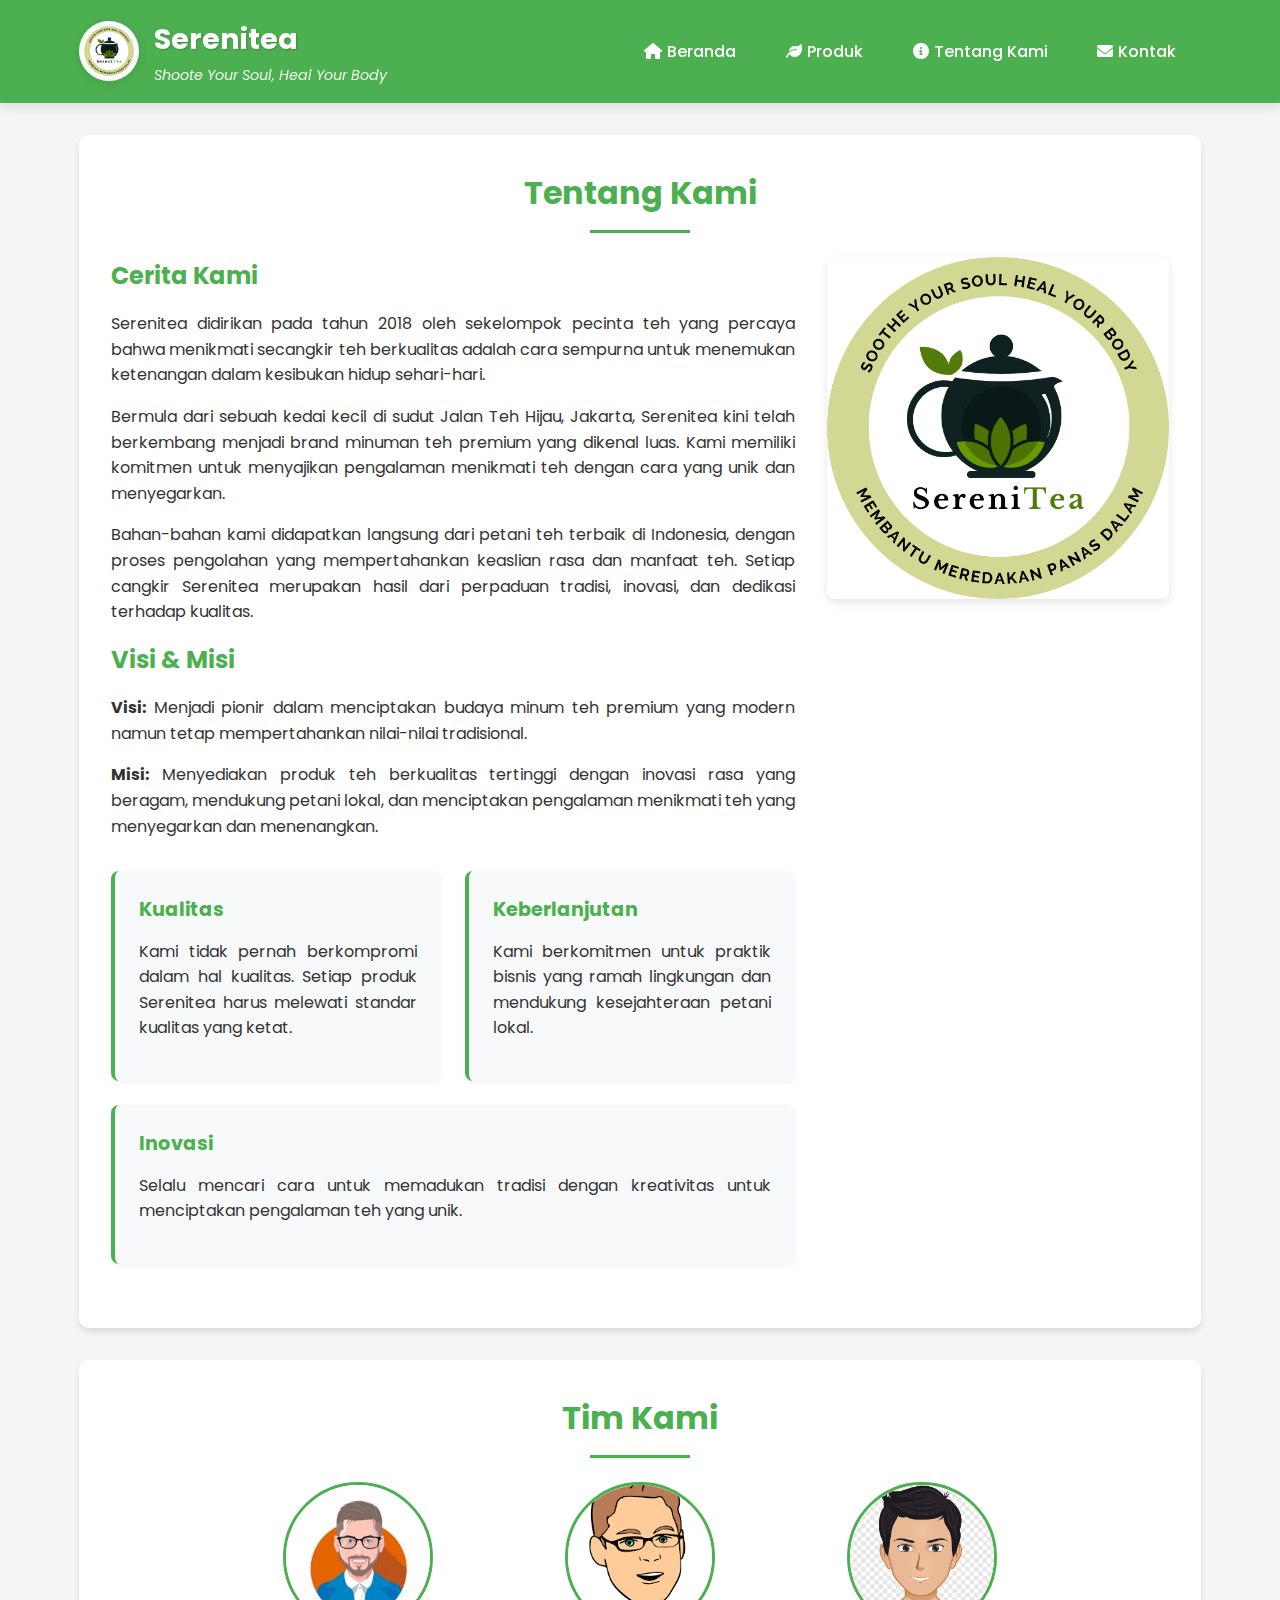
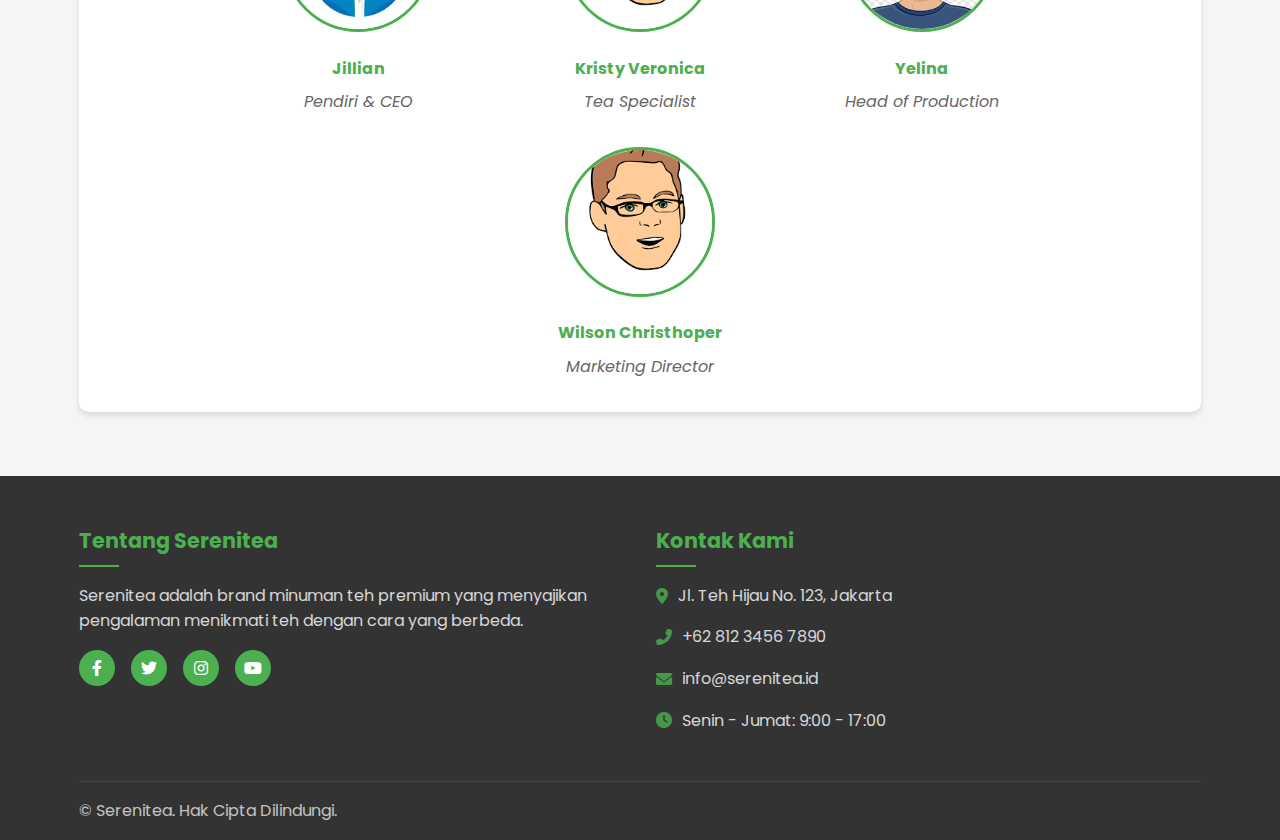
==== commit bd91e039: "Update about.html" ====
--- a/about.html
+++ b/about.html
@@ -349,7 +349,7 @@
                     <img src="images/sereni1.png" alt="Serenitea Logo" class="brand-logo">
                     <div class="brand-text">
                         <h1 class="logo">Serenitea</h1>
-                        <div class="tagline">Shooter Your Soul, Heal Your Body</div>
+                        <div class="tagline">Shoote Your Soul, Heal Your Body</div>
                     </div>
                 </div>
                 <nav id="main-nav">
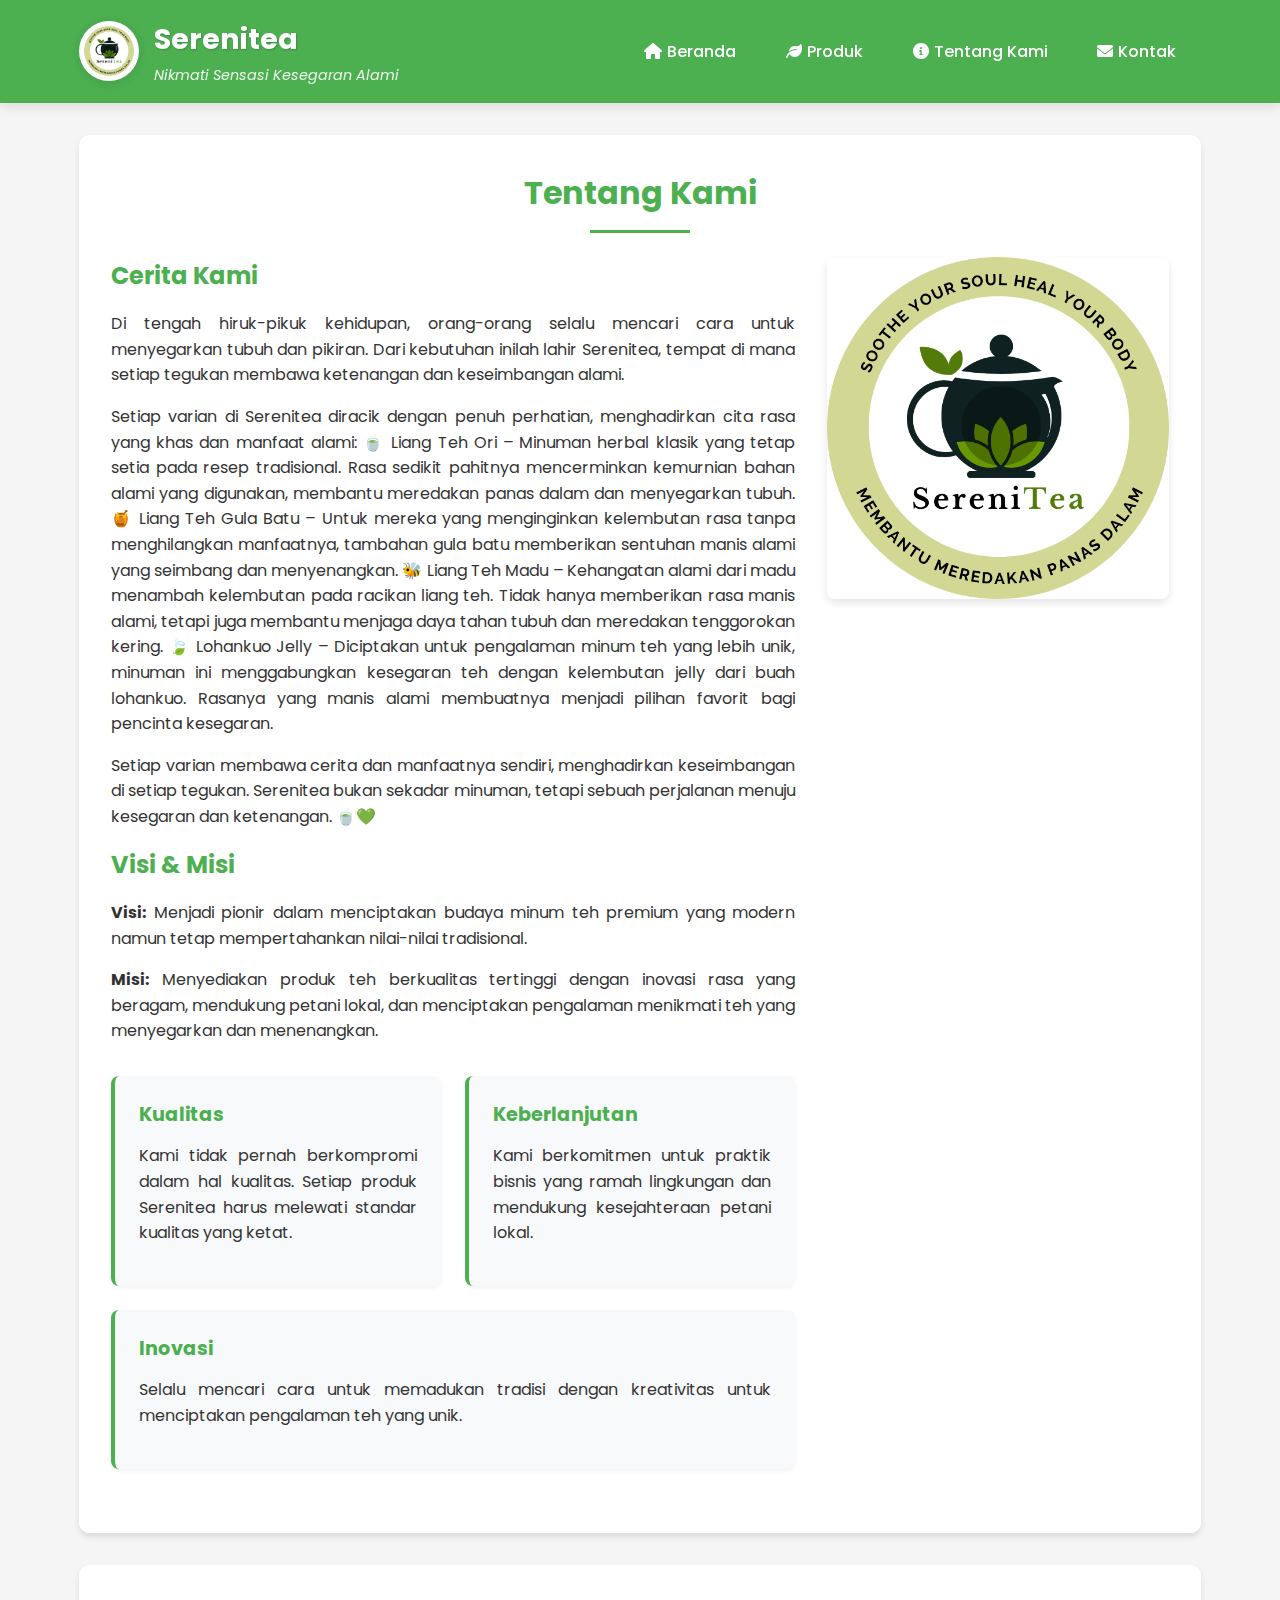
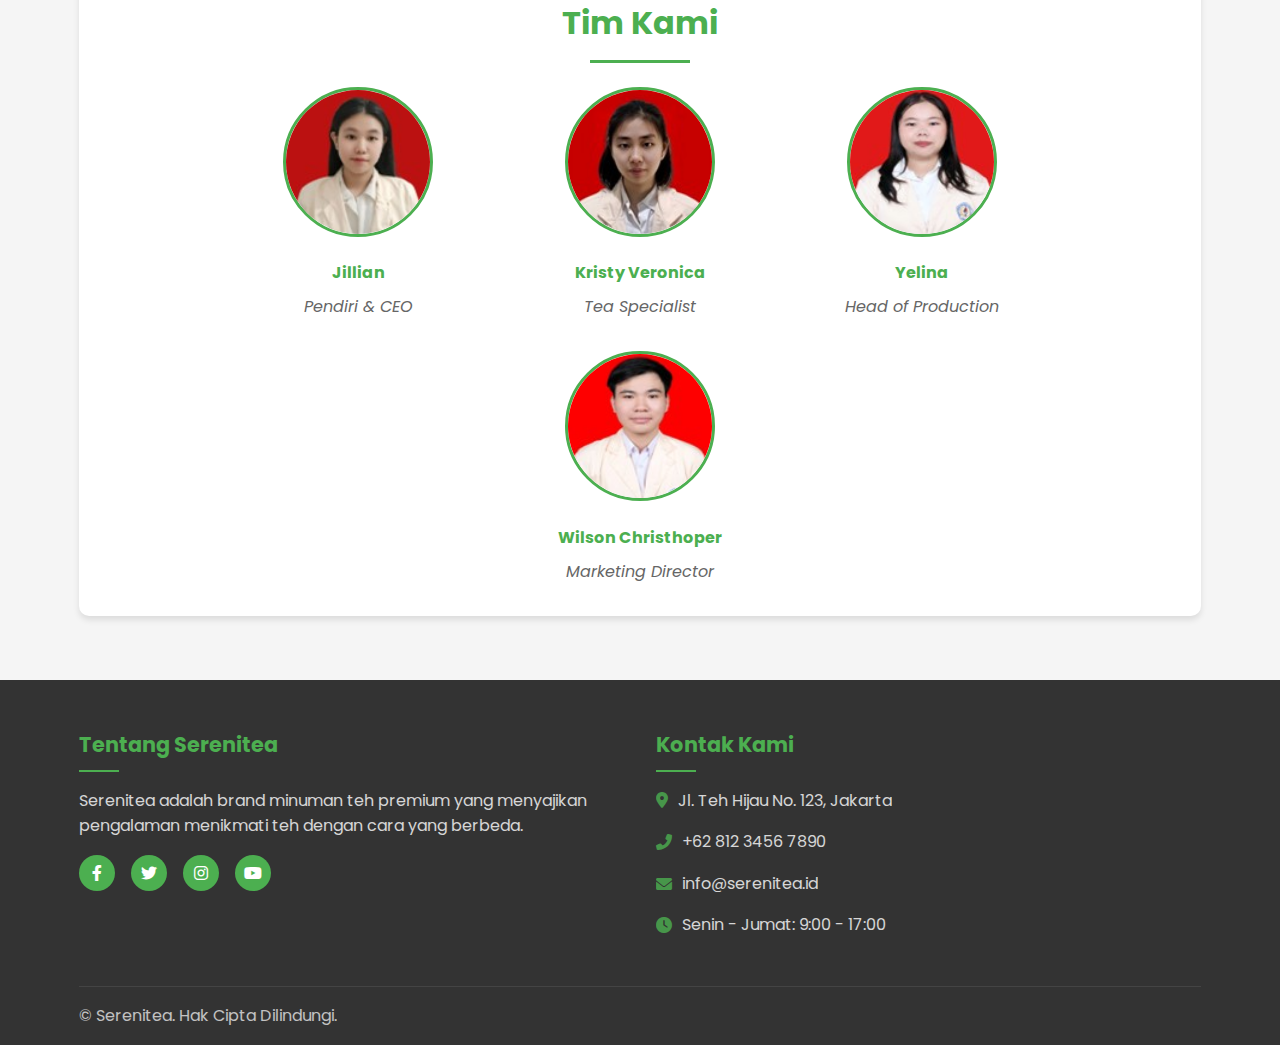
==== commit b9e60d25: "Add files via upload" ====
--- a/about.html
+++ b/about.html
@@ -349,7 +349,7 @@
                     <img src="images/sereni1.png" alt="Serenitea Logo" class="brand-logo">
                     <div class="brand-text">
                         <h1 class="logo">Serenitea</h1>
-                        <div class="tagline">Shoote Your Soul, Heal Your Body</div>
+                        <div class="tagline">Nikmati Sensasi Kesegaran Alami</div>
                     </div>
                 </div>
                 <nav id="main-nav">
@@ -374,9 +374,23 @@
                 <div class="about-content">
                     <div class="about-text">
                         <h3>Cerita Kami</h3>
-                        <p>Serenitea didirikan pada tahun 2018 oleh sekelompok pecinta teh yang percaya bahwa menikmati secangkir teh berkualitas adalah cara sempurna untuk menemukan ketenangan dalam kesibukan hidup sehari-hari.</p>
-                        <p>Bermula dari sebuah kedai kecil di sudut Jalan Teh Hijau, Jakarta, Serenitea kini telah berkembang menjadi brand minuman teh premium yang dikenal luas. Kami memiliki komitmen untuk menyajikan pengalaman menikmati teh dengan cara yang unik dan menyegarkan.</p>
-                        <p>Bahan-bahan kami didapatkan langsung dari petani teh terbaik di Indonesia, dengan proses pengolahan yang mempertahankan keaslian rasa dan manfaat teh. Setiap cangkir Serenitea merupakan hasil dari perpaduan tradisi, inovasi, dan dedikasi terhadap kualitas.</p>
+                        <p>Di tengah hiruk-pikuk kehidupan, orang-orang selalu mencari cara untuk menyegarkan tubuh dan pikiran. Dari kebutuhan
+                        inilah lahir Serenitea, tempat di mana setiap tegukan membawa ketenangan dan keseimbangan alami.</p>
+                        <p>Setiap varian di Serenitea diracik dengan penuh perhatian, menghadirkan cita rasa yang khas dan manfaat alami:
+                        
+                        🍵 Liang Teh Ori – Minuman herbal klasik yang tetap setia pada resep tradisional. Rasa sedikit pahitnya mencerminkan
+                        kemurnian bahan alami yang digunakan, membantu meredakan panas dalam dan menyegarkan tubuh.
+                        
+                        🍯 Liang Teh Gula Batu – Untuk mereka yang menginginkan kelembutan rasa tanpa menghilangkan manfaatnya, tambahan gula
+                        batu memberikan sentuhan manis alami yang seimbang dan menyenangkan.
+                        
+                        🐝 Liang Teh Madu – Kehangatan alami dari madu menambah kelembutan pada racikan liang teh. Tidak hanya memberikan rasa
+                        manis alami, tetapi juga membantu menjaga daya tahan tubuh dan meredakan tenggorokan kering.
+                        
+                        🍃 Lohankuo Jelly – Diciptakan untuk pengalaman minum teh yang lebih unik, minuman ini menggabungkan kesegaran teh
+                        dengan kelembutan jelly dari buah lohankuo. Rasanya yang manis alami membuatnya menjadi pilihan favorit bagi pencinta
+                        kesegaran.</p>
+                        <p>Setiap varian membawa cerita dan manfaatnya sendiri, menghadirkan keseimbangan di setiap tegukan. Serenitea bukan sekadar minuman, tetapi sebuah perjalanan menuju kesegaran dan ketenangan. 🍵💚</p>
 
                         <h3>Visi & Misi</h3>
                         <p><strong>Visi:</strong> Menjadi pionir dalam menciptakan budaya minum teh premium yang modern namun tetap mempertahankan nilai-nilai tradisional.</p>
@@ -407,22 +421,22 @@
                 <h2 class="section-title">Tim Kami</h2>
                 <div class="team-members">
                     <div class="team-member">
-                        <img src="images/avatar1.jpg" alt="Ahmad Rasyid">
+                        <img src="images/jil.jpg" alt="Jillian Chua">
                         <h4>Jillian</h4>
                         <p>Pendiri & CEO</p>
                     </div>
                     <div class="team-member">
-                        <img src="images/avatar2.png" alt="Sari Dewi">
+                        <img src="images/kris.jpg" alt="Kristy">
                         <h4>Kristy Veronica</h4>
                         <p>Tea Specialist</p>
                     </div>
                     <div class="team-member">
-                        <img src="images/avatar3.png" alt="Budi Santoso">
+                        <img src="images/yel.jpg" alt="Yelina">
                         <h4>Yelina</h4>
                         <p>Head of Production</p>
                     </div>
                     <div class="team-member">
-                        <img src="images/avatar2.png" alt="Maya Kusuma">
+                        <img src="images/wil.jpg" alt="Wilson Christhoper">
                         <h4>Wilson Christhoper</h4>
                         <p>Marketing Director</p>
                     </div>
@@ -464,4 +478,4 @@
     </footer>
 </body>
 <script src="script.js"></script>
-</html>
+</html>--- a/style.css
+++ b/style.css
@@ -406,8 +406,9 @@
 .product-image img {
     width: 100%;
     height: 100%;
-    object-fit: cover;
-    transition: var(--transition);
+    object-fit: scale-down;
+        object-position: center;
+        transition: var(--transition);
 }
 
 .product-overlay {
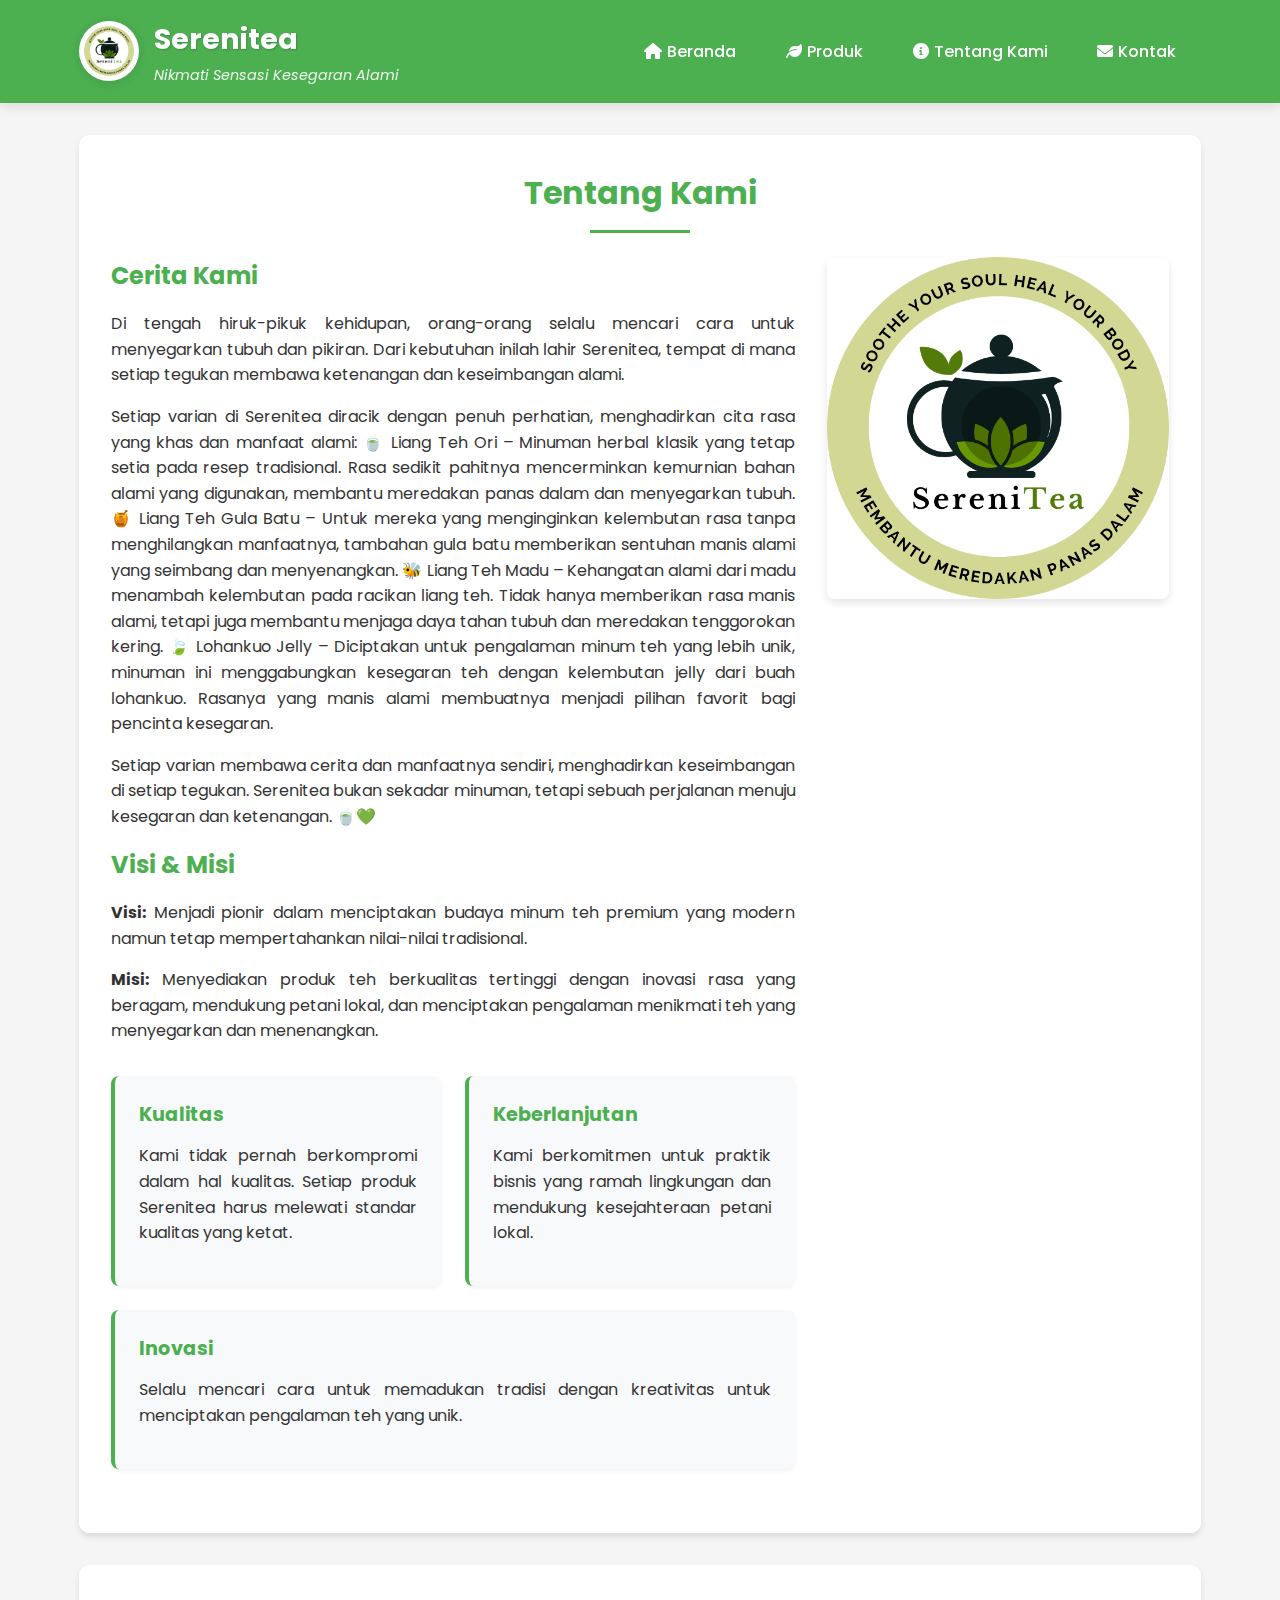
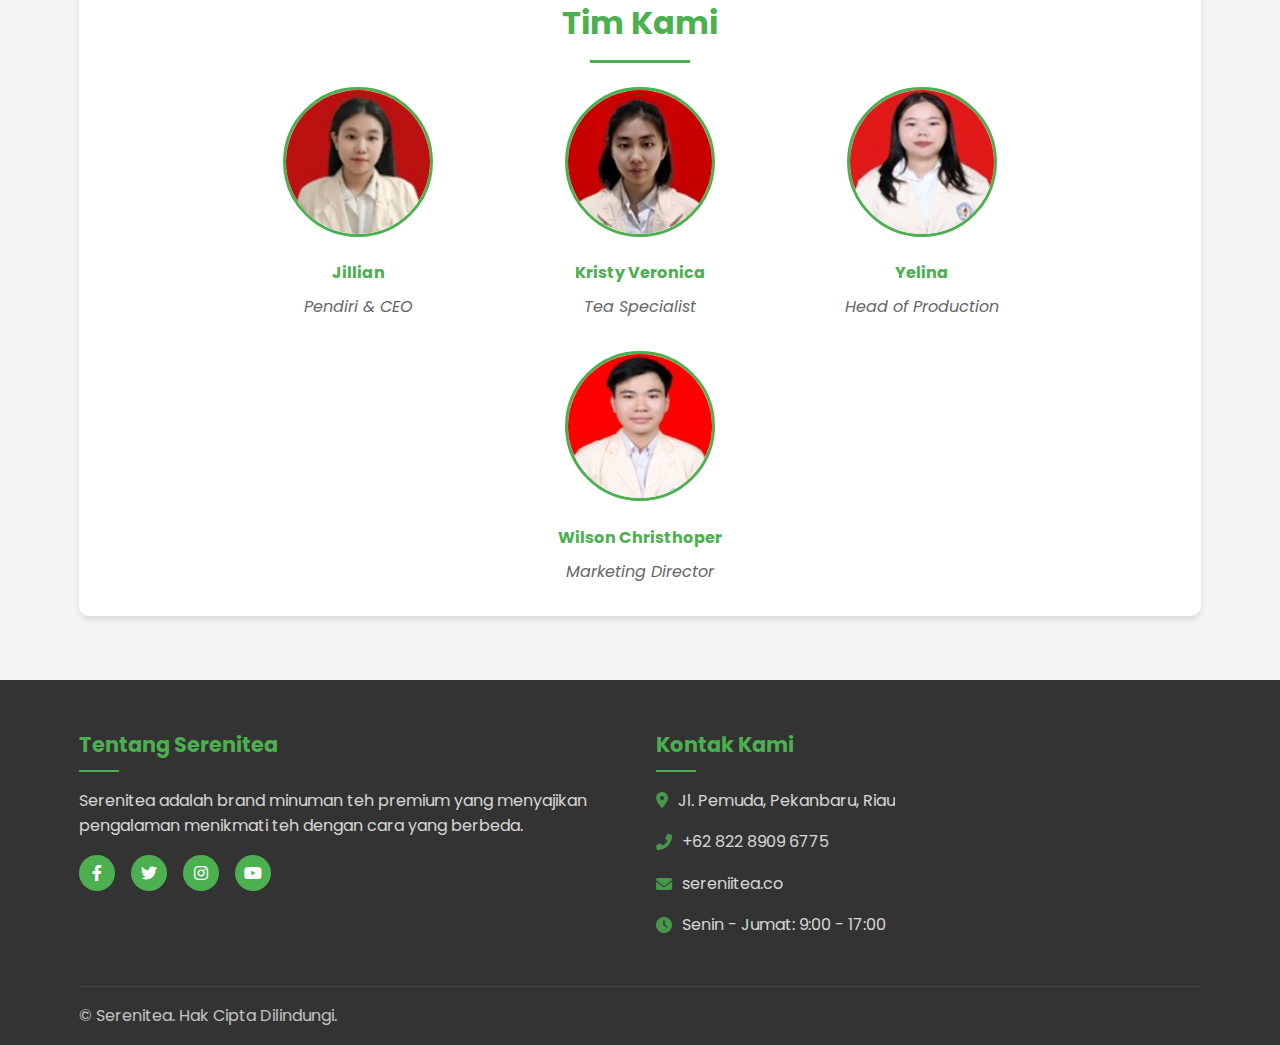
==== commit 096f45ef: "Update about.html" ====
--- a/about.html
+++ b/about.html
@@ -463,9 +463,9 @@
                 <div class="footer-section contact">
                     <h3>Kontak Kami</h3>
                     <div class="contact-info">
-                        <p><i class="fas fa-map-marker-alt"></i> Jl. Teh Hijau No. 123, Jakarta</p>
-                        <p><i class="fas fa-phone-alt"></i> +62 812 3456 7890</p>
-                        <p><i class="fas fa-envelope"></i> info@serenitea.id</p>
+                        <p><i class="fas fa-map-marker-alt"></i> Jl. Pemuda, Pekanbaru, Riau</p>
+                        <p><i class="fas fa-phone-alt"></i> +62 822 8909 6775</p>
+                        <p><i class="fas fa-envelope"></i> sereniitea.co</p>
                         <p><i class="fas fa-clock"></i> Senin - Jumat: 9:00 - 17:00</p>
                     </div>
                 </div>
@@ -478,4 +478,4 @@
     </footer>
 </body>
 <script src="script.js"></script>
-</html>+</html>
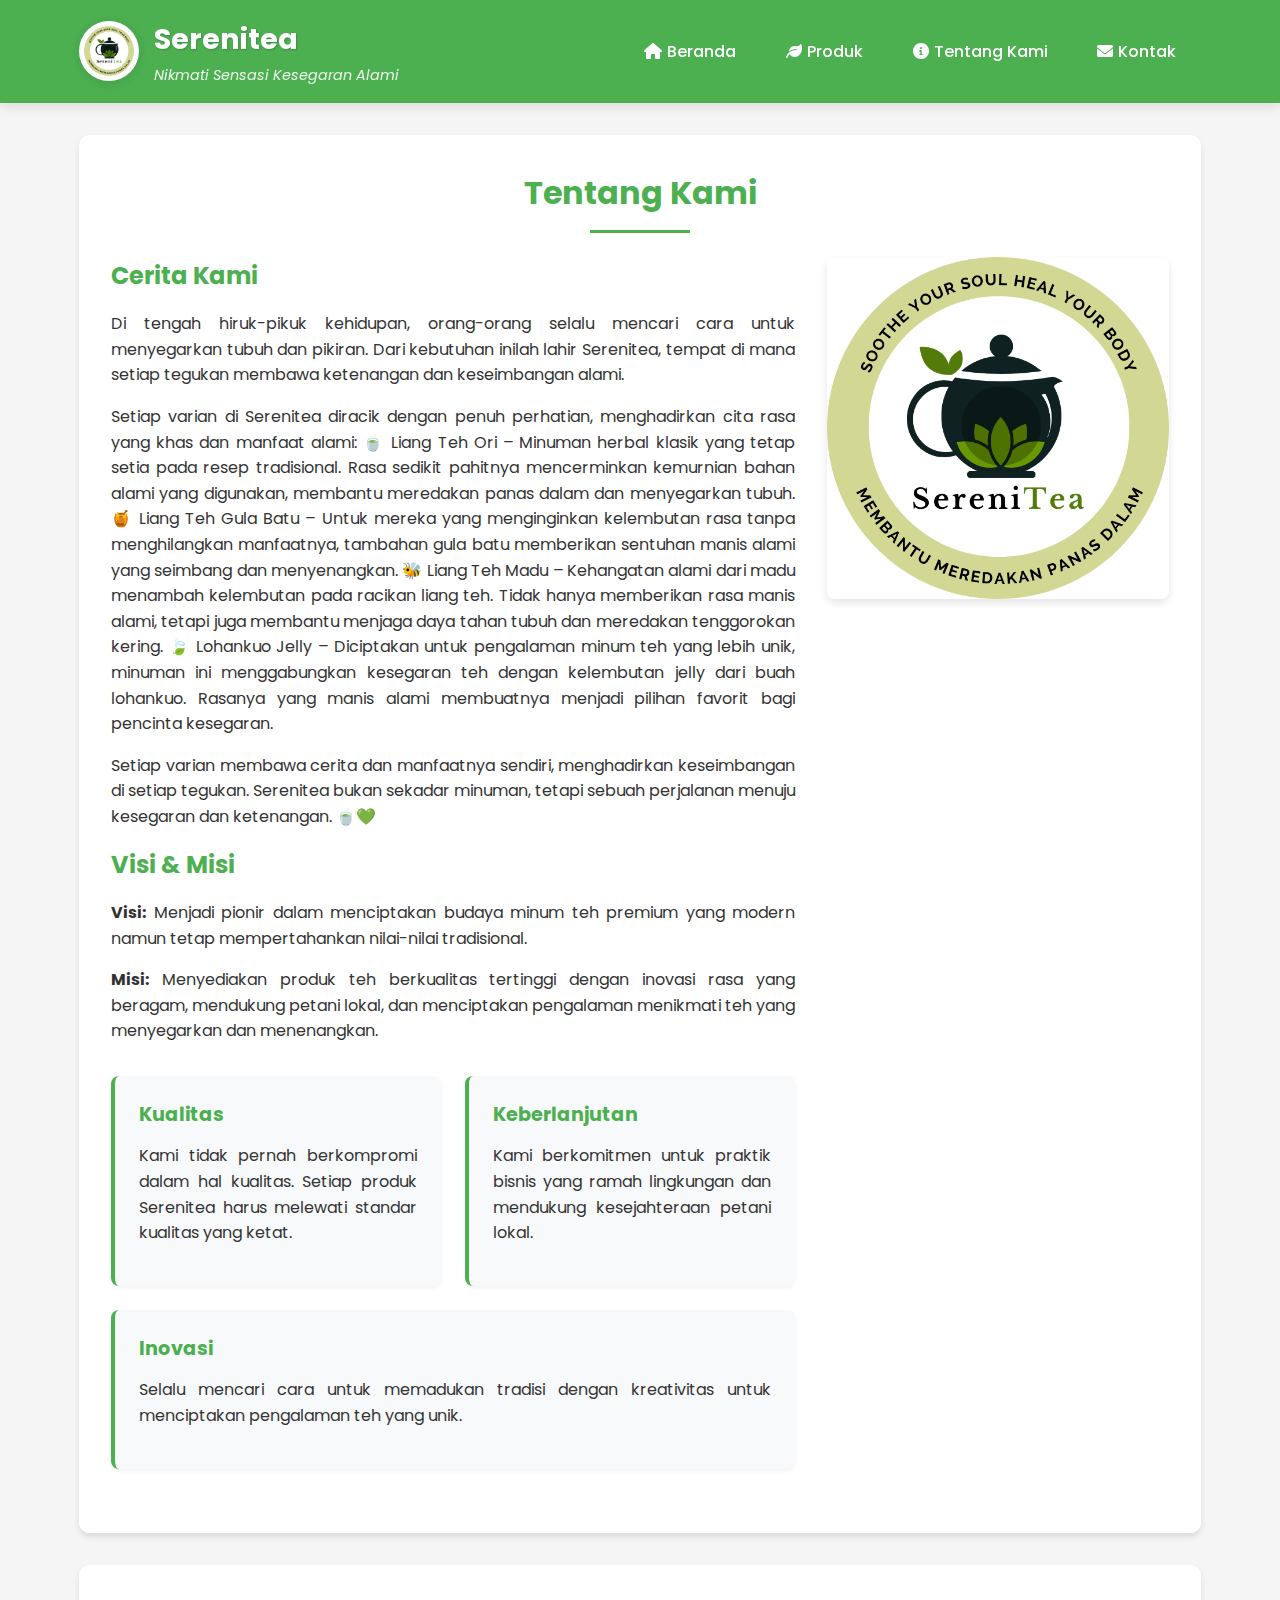
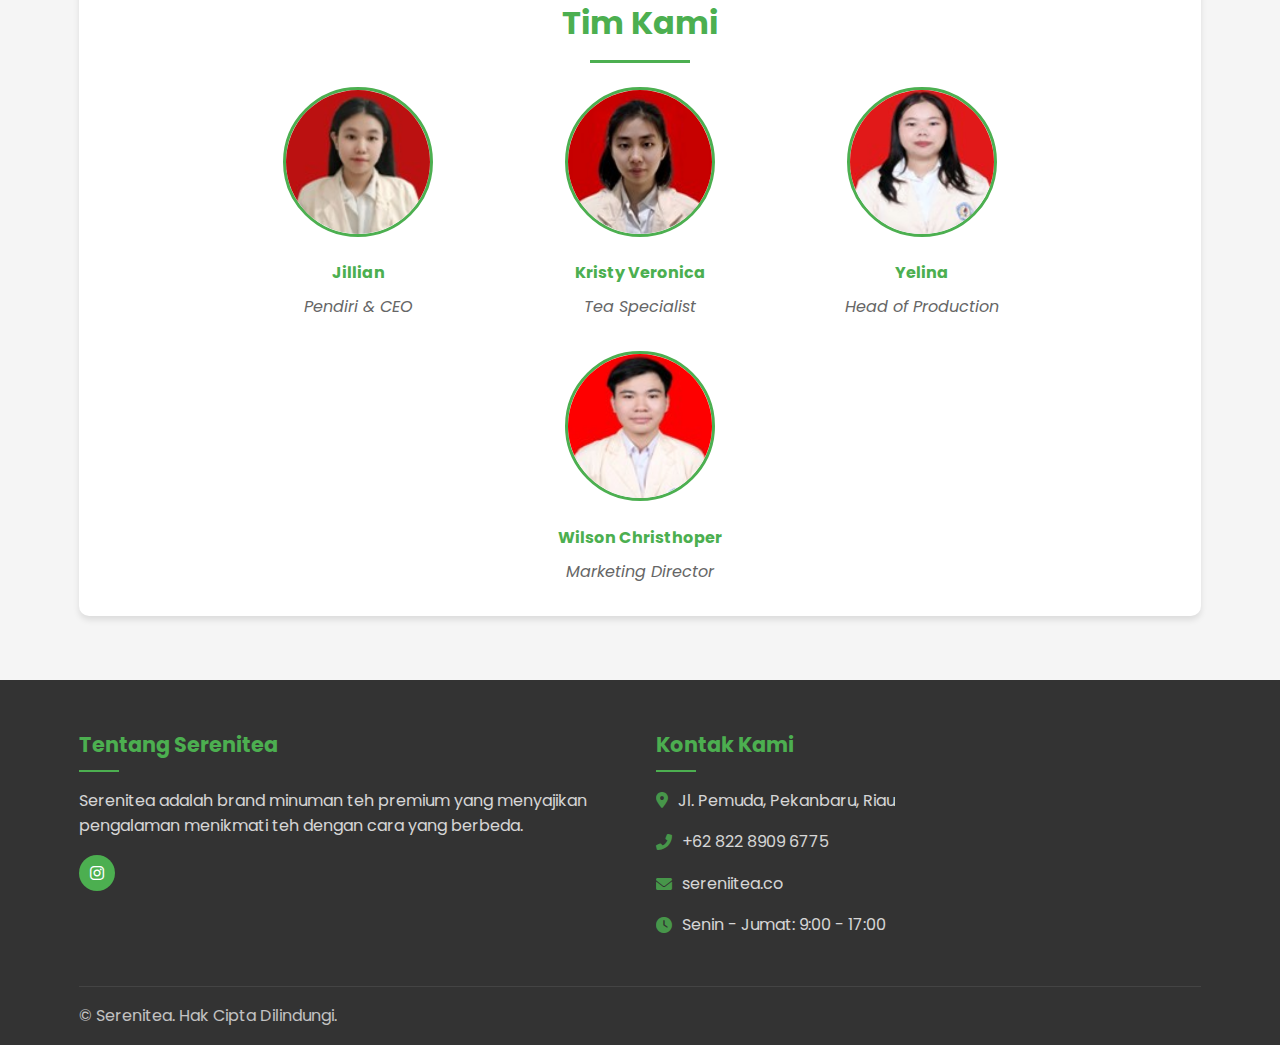
==== commit 649d2d22: "Update about.html" ====
--- a/about.html
+++ b/about.html
@@ -453,10 +453,10 @@
                     <p>Serenitea adalah brand minuman teh premium yang menyajikan pengalaman menikmati teh dengan cara yang
                         berbeda.</p>
                     <div class="social-links">
-                        <a href="#"><i class="fab fa-facebook-f"></i></a>
-                        <a href="#"><i class="fab fa-twitter"></i></a>
+                        <!--<a href="#"><i class="fab fa-facebook-f"></i></a>-->
+                        <!--<a href="#"><i class="fab fa-twitter"></i></a>-->
                         <a href="https://www.instagram.com/sereniitea.co"><i class="fab fa-instagram"></i></a>
-                        <a href="#"><i class="fab fa-youtube"></i></a>
+                        <!--<a href="#"><i class="fab fa-youtube"></i></a>-->
                     </div>
                 </div>
 
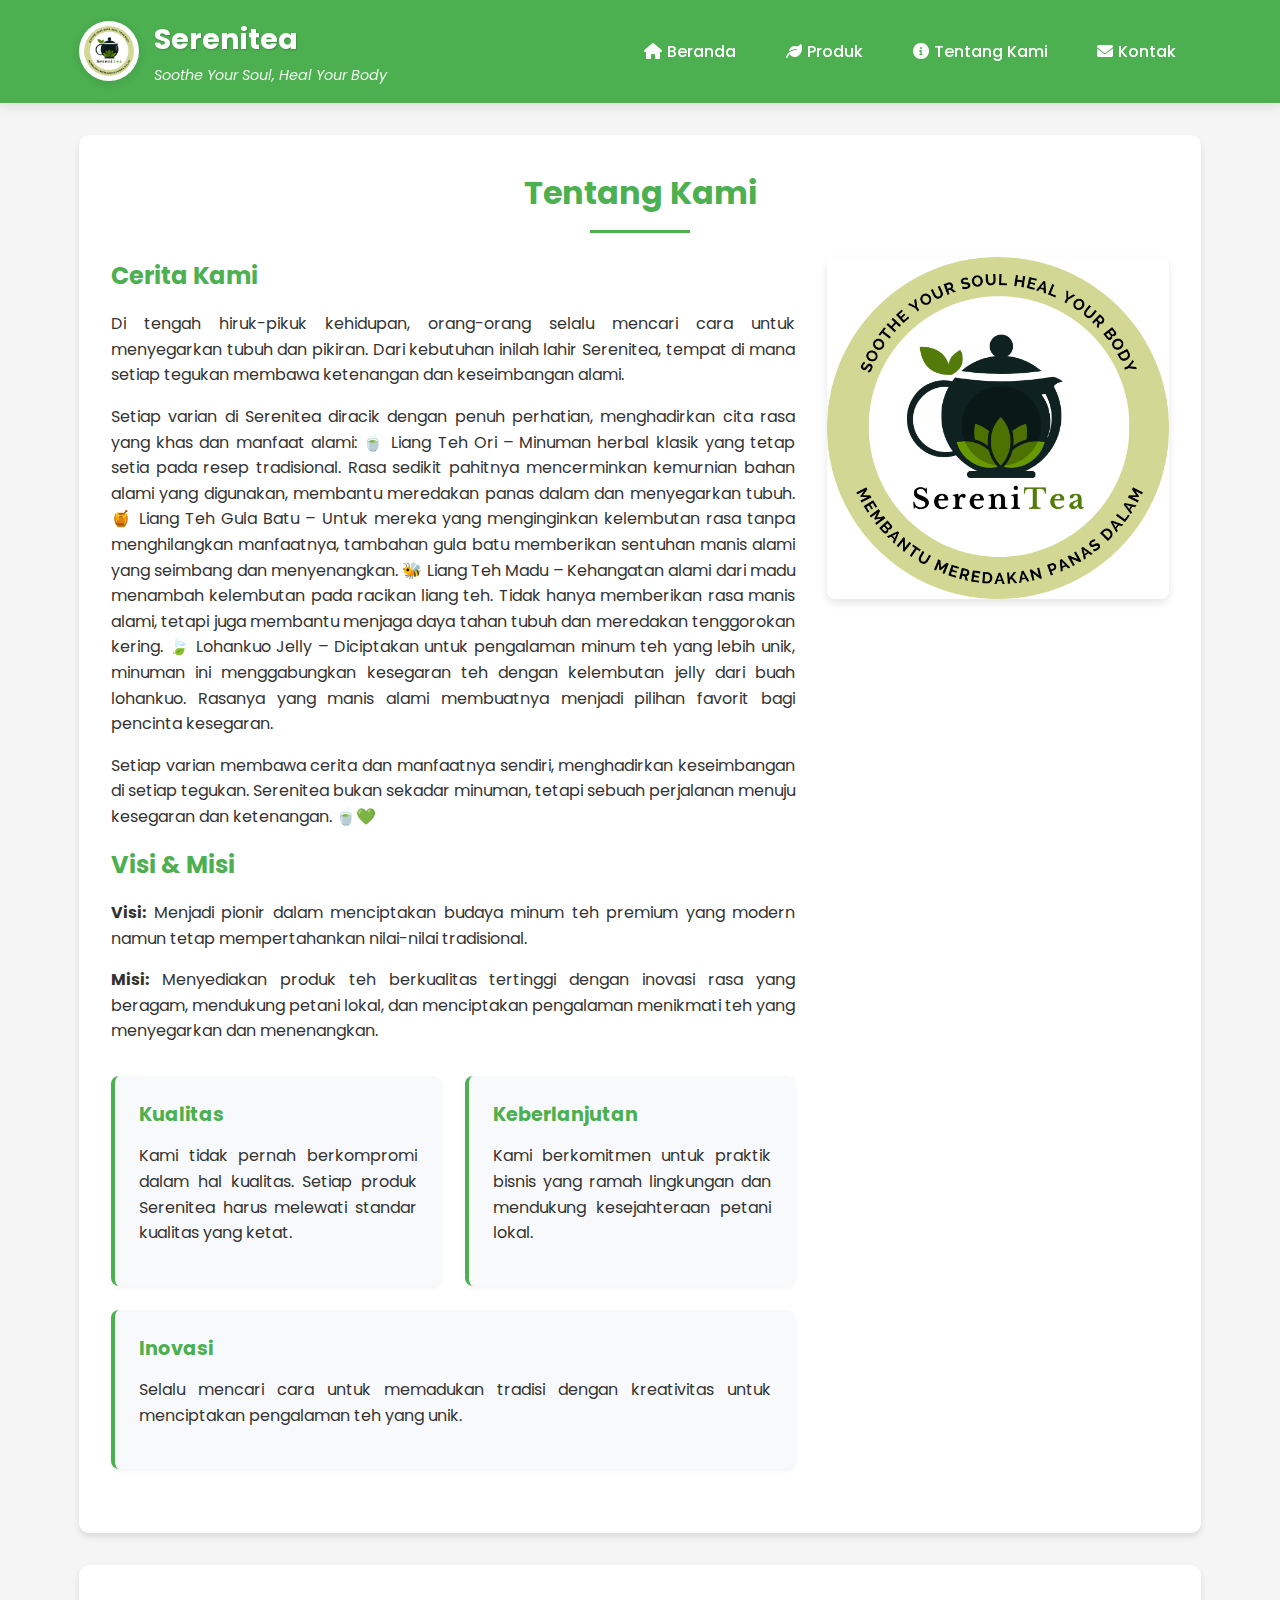
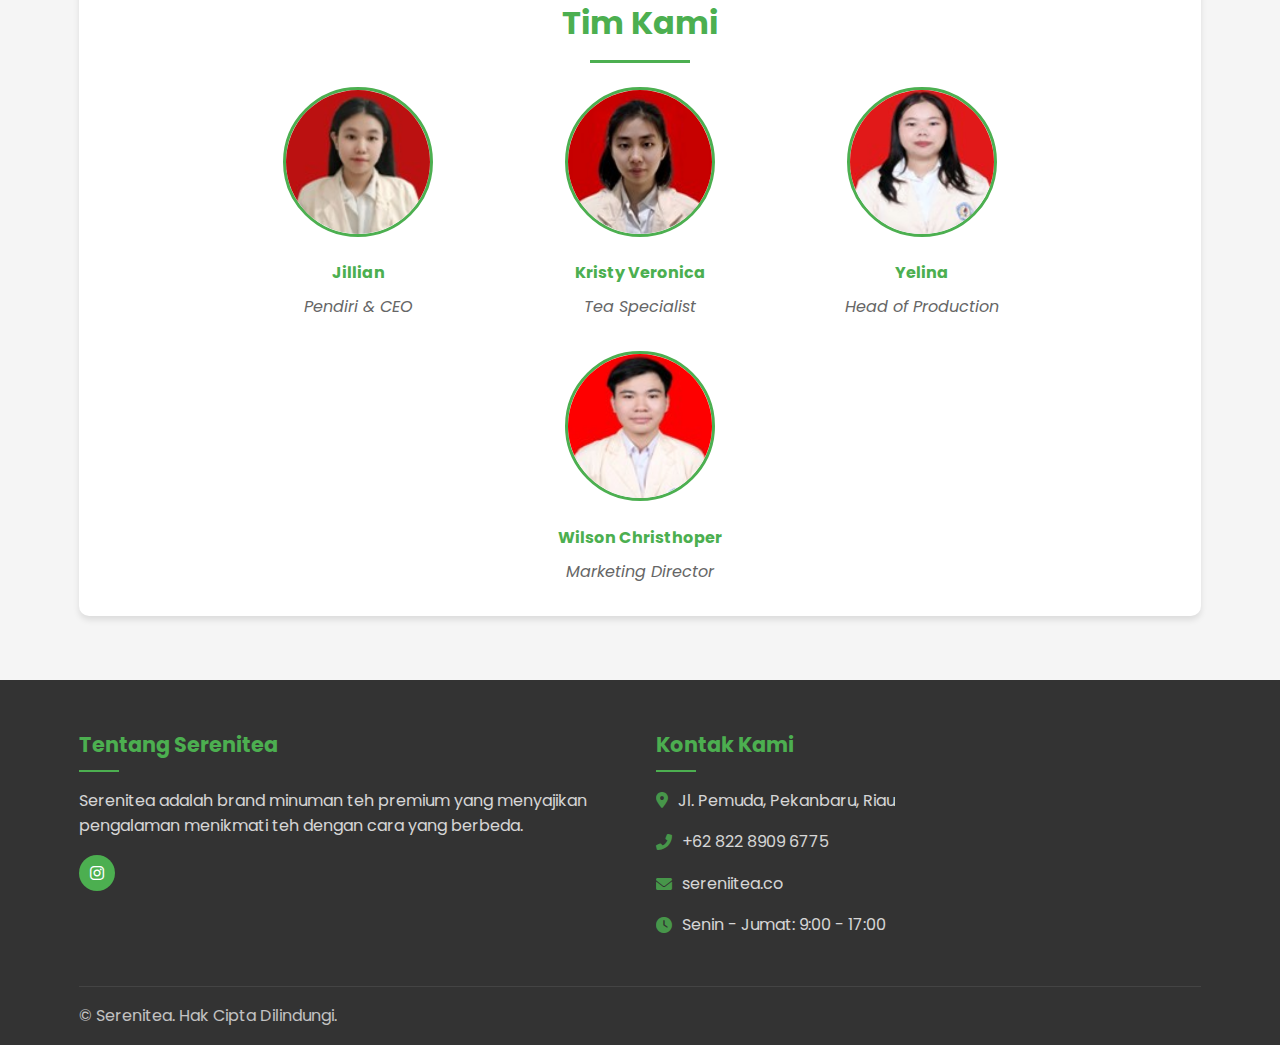
==== commit ea114df3: "Update about.html" ====
--- a/about.html
+++ b/about.html
@@ -349,7 +349,7 @@
                     <img src="images/sereni1.png" alt="Serenitea Logo" class="brand-logo">
                     <div class="brand-text">
                         <h1 class="logo">Serenitea</h1>
-                        <div class="tagline">Nikmati Sensasi Kesegaran Alami</div>
+                        <div class="tagline">Soothe Your Soul, Heal Your Body</div>
                     </div>
                 </div>
                 <nav id="main-nav">
